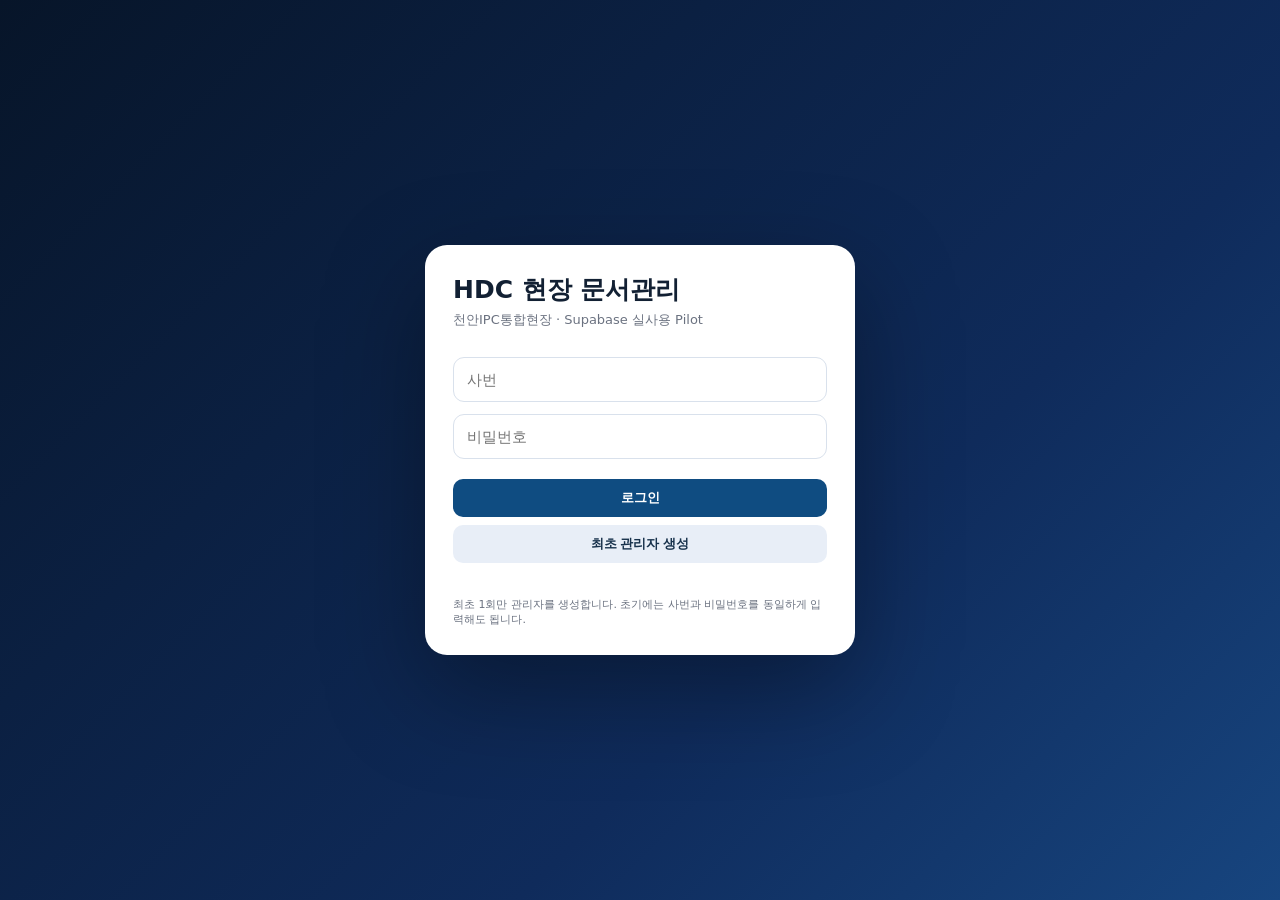
==== document-management-system-v2/index.html @ 0c62708a "Add Supabase-backed document management v2" ====
<!doctype html>
<html lang="ko">
<head>
<meta charset="utf-8" />
<meta name="viewport" content="width=device-width, initial-scale=1" />
<title>HDC 현장 문서관리 V2</title>
<style>
:root{--bg:#eef2f7;--card:#fff;--ink:#122033;--muted:#6b7280;--line:#d9e1ec;--blue:#0f4c81;--blue2:#2563eb;--red:#dc2626;--green:#16a34a;--amber:#d97706;--soft:#f8fafc;--shadow:0 10px 30px rgba(15,43,91,.08);--radius:18px}
*{box-sizing:border-box}body{margin:0;font-family:system-ui,-apple-system,BlinkMacSystemFont,"Segoe UI",sans-serif;background:var(--bg);color:var(--ink)}
header{position:sticky;top:0;z-index:20;background:linear-gradient(135deg,#071529,#0f2b5b 70%,#17457f);color:#fff;box-shadow:0 4px 20px rgba(0,0,0,.16)}
.top{max-width:1280px;margin:0 auto;padding:18px 22px;display:flex;align-items:center;justify-content:space-between;gap:16px}.brand h1{font-size:24px;margin:0;font-weight:850}.brand p{margin:5px 0 0;color:#bdd4f1;font-size:13px}.righttop{display:flex;align-items:center;gap:10px;flex-wrap:wrap}.userchip{font-size:12px;color:#dcecff;background:rgba(255,255,255,.1);border:1px solid rgba(255,255,255,.18);border-radius:999px;padding:7px 11px}.mode{display:flex;gap:8px;flex-wrap:wrap}.mode button{border:1px solid rgba(255,255,255,.25);background:rgba(255,255,255,.1);color:#fff;border-radius:999px;padding:7px 12px;font-size:12px;cursor:pointer}.mode button.active{background:#fff;color:#0f2b5b;font-weight:800}
main{max-width:1280px;margin:22px auto 70px;padding:0 20px}.view{display:none}.view.active{display:block}.grid4{display:grid;grid-template-columns:repeat(4,1fr);gap:14px}.stat{background:var(--card);border:1px solid var(--line);border-radius:var(--radius);padding:18px;box-shadow:var(--shadow)}.stat .label{font-size:13px;color:var(--muted);font-weight:700}.stat .num{font-size:32px;font-weight:900;margin-top:8px}.stat .sub{font-size:12px;color:var(--muted);margin-top:6px}.layout{display:grid;grid-template-columns:1.15fr .85fr;gap:18px;margin-top:18px}.card{background:var(--card);border:1px solid var(--line);border-radius:var(--radius);box-shadow:var(--shadow);overflow:hidden}.card-h{padding:16px 18px;border-bottom:1px solid var(--line);display:flex;align-items:center;justify-content:space-between;gap:12px}.card-h h2{font-size:18px;margin:0}.card-b{padding:18px}.muted{color:var(--muted)}.doc-panels{display:grid;grid-template-columns:1fr 1fr;gap:16px}.panel{border:1px solid var(--line);border-radius:14px;overflow:hidden;background:#fff}.panel h3{margin:0;padding:13px 14px;background:#f6f8fb;font-size:15px}.scroll{max-height:330px;overflow:auto}.doc{padding:12px 14px;border-top:1px solid #edf1f6;display:flex;gap:10px;align-items:flex-start}.doc:hover{background:#f8fbff}.badge{display:inline-block;border-radius:999px;padding:4px 8px;font-size:11px;font-weight:800}.b-in{background:#e8f2ff;color:#1d4ed8}.b-out{background:#ecfdf5;color:#15803d}.b-risk{background:#fef2f2;color:#b91c1c}.b-warn{background:#fff7ed;color:#c2410c}.b-done{background:#ecfdf5;color:#166534}.doc-main{min-width:0;flex:1}.doc-title{font-weight:800;font-size:14px;white-space:nowrap;overflow:hidden;text-overflow:ellipsis}.doc-meta{font-size:12px;color:var(--muted);margin-top:4px;line-height:1.45}.doc-actions{display:flex;gap:6px;flex-wrap:wrap;margin-top:8px}button,.btn{border:0;border-radius:10px;background:var(--blue);color:#fff;padding:10px 13px;font-weight:800;cursor:pointer;text-decoration:none;font-size:13px}button.secondary{background:#e8eef7;color:#18324c}button.gray{background:#f1f5f9;color:#334155}button.green{background:var(--green)}button.red{background:var(--red)}button.small{padding:6px 9px;font-size:12px;border-radius:8px}button:disabled{opacity:.5;cursor:not-allowed}.form-grid{display:grid;grid-template-columns:repeat(2,1fr);gap:12px}.field{display:flex;flex-direction:column;gap:6px}.field label{font-size:12px;color:#475569;font-weight:800}.field input,.field select,.field textarea{border:1px solid var(--line);border-radius:10px;padding:11px 12px;font:inherit;background:#fff}.field textarea{min-height:90px;resize:vertical}.span2{grid-column:span 2}.drop{border:2px dashed #9eb5d4;border-radius:16px;background:#f8fbff;padding:26px;text-align:center;transition:.15s;cursor:pointer}.drop.drag{background:#eaf3ff;border-color:var(--blue2)}.drop strong{display:block;font-size:16px}.drop p{margin:7px 0 0;color:var(--muted);font-size:13px}.file-name{margin-top:10px;font-size:13px;font-weight:800;color:var(--blue)}.toolbar{display:flex;gap:8px;flex-wrap:wrap;align-items:center}.toolbar input,.toolbar select{border:1px solid var(--line);border-radius:10px;padding:10px 12px;font:inherit;background:#fff}.table{width:100%;border-collapse:collapse;font-size:13px}.table th,.table td{border-bottom:1px solid #edf1f6;padding:10px;text-align:left;vertical-align:top}.table th{background:#f8fafc;font-size:12px;color:#475569}.hidden{display:none!important}.notice{border:1px solid #c7d7ef;background:#f5f9ff;border-radius:14px;padding:14px;color:#214160;font-size:13px;line-height:1.55}.danger{border-color:#fecaca;background:#fff7f7;color:#7f1d1d}.ok{border-color:#bbf7d0;background:#f0fdf4;color:#14532d}.login-wrap{position:fixed;inset:0;z-index:100;background:linear-gradient(135deg,#071529,#0f2b5b 65%,#17457f);display:flex;align-items:center;justify-content:center;padding:20px}.login-card{width:min(430px,100%);background:#fff;border-radius:22px;padding:28px;box-shadow:0 35px 100px rgba(0,0,0,.35)}.login-card h1{margin:0 0 5px;font-size:25px}.login-card p{margin:0 0 22px;color:var(--muted);font-size:13px}.login-card input{width:100%;border:1px solid var(--line);border-radius:11px;padding:13px;margin:6px 0;font-size:15px}.login-actions{display:grid;grid-template-columns:1fr;gap:8px;margin-top:14px}.login-msg{font-size:12px;min-height:18px;color:var(--red);margin-top:8px}.admin-grid{display:grid;grid-template-columns:.8fr 1.2fr;gap:18px}dialog{border:0;border-radius:18px;box-shadow:0 30px 80px rgba(0,0,0,.25);max-width:880px;width:calc(100% - 40px);padding:0}dialog::backdrop{background:rgba(8,15,31,.55)}.modal-h{padding:18px;border-bottom:1px solid var(--line);display:flex;justify-content:space-between;align-items:center}.modal-b{padding:18px;max-height:75vh;overflow:auto}.kv{display:grid;grid-template-columns:150px 1fr;gap:8px;border-bottom:1px solid #edf1f6;padding:9px 0;font-size:14px}@media(max-width:900px){.grid4,.layout,.doc-panels,.form-grid,.admin-grid{grid-template-columns:1fr}.span2{grid-column:auto}.top{align-items:flex-start;flex-direction:column}.stat .num{font-size:26px}}
</style>
</head>
<body>
<div id="loginWrap" class="login-wrap">
  <div class="login-card">
    <h1>HDC 현장 문서관리</h1><p>천안IPC통합현장 · Supabase 실사용 Pilot</p>
    <input id="loginId" placeholder="사번" autocomplete="username"><input id="loginPw" type="password" placeholder="비밀번호" autocomplete="current-password">
    <div class="login-actions"><button onclick="login()">로그인</button><button class="secondary" onclick="bootstrap()">최초 관리자 생성</button></div>
    <div class="login-msg" id="loginMsg"></div><div class="muted" style="font-size:11px;margin-top:8px">최초 1회만 관리자를 생성합니다. 초기에는 사번과 비밀번호를 동일하게 입력해도 됩니다.</div>
  </div>
</div>
<header><div class="top"><div class="brand"><h1>HDC 현장 문서관리</h1><p>Supabase 저장형 APP · 실제 문서 업로드/조회/회신관리</p></div><div class="righttop"><div id="userChip" class="userchip"></div><nav class="mode" id="nav"></nav><button class="small gray" onclick="logout()">로그아웃</button></div></div></header>
<main>
<section id="dashboard" class="view active">
<div class="grid4"><div class="stat"><div class="label">전체 문서</div><div class="num" id="statAll">0</div><div class="sub">수신 + 발신 전체</div></div><div class="stat"><div class="label">회신 필요</div><div class="num" id="statNeed">0</div><div class="sub">아직 처리 전 수신문서</div></div><div class="stat"><div class="label">지연 문서</div><div class="num" id="statDelay">0</div><div class="sub">회신기한 초과</div></div><div class="stat"><div class="label">오늘 등록</div><div class="num" id="statToday">0</div><div class="sub">오늘 저장된 문서</div></div></div>
<div class="layout"><div class="card"><div class="card-h"><h2>수발신 문서 현황</h2><div class="toolbar"><button class="small secondary" onclick="refreshAll()">새로고침</button><button class="small gray" onclick="showView('search')">전체 조회</button></div></div><div class="card-b doc-panels"><div class="panel"><h3>발송한 문서</h3><div class="scroll" id="outList"></div></div><div class="panel"><h3>수신한 문서</h3><div class="scroll" id="inList"></div></div></div></div><div class="card"><div class="card-h"><h2>회신 관리</h2><button class="small gray" onclick="showView('reply')">자세히</button></div><div class="card-b"><div class="notice">회신 필요한 수신문서와 발신문서를 연결하면 자동으로 회신 완료 처리됩니다.</div><div id="replyQuick" style="margin-top:12px"></div></div></div></div>
<div class="layout"><div class="card"><div class="card-h"><h2>현장 수신문서 등록</h2><button onclick="showView('incoming')">등록하기</button></div><div class="card-b"><p class="muted">받은 PDF, Word, Excel, 이미지 등을 등록합니다.</p></div></div><div class="card"><div class="card-h"><h2>공문 작성·발신문서 등록</h2><button onclick="showView('outgoing')">등록하기</button></div><div class="card-b"><p class="muted">최종 공문을 등록하고 관련 수신문서와 연결합니다.</p></div></div></div>
</section>
<section id="incoming" class="view"><div class="card"><div class="card-h"><h2>수신문서 등록</h2><span class="muted">받은 공문 저장</span></div><div class="card-b"><div id="inDrop" class="drop"><strong>받은 공문 파일을 여기에 끌어다 놓으세요</strong><p>PDF, Word, Excel, 이미지 · Pilot 권장 20MB 이하</p><input type="file" id="inFile" class="hidden"><div class="file-name" id="inFileName"></div></div><br><div class="form-grid"><div class="field"><label>문서번호</label><input value="저장 시 자동 발급" readonly></div><div class="field"><label>접수일</label><input id="inDate" type="date"></div><div class="field span2"><label>문서 제목</label><input id="inTitle"></div><div class="field"><label>발신처</label><input id="inSender"></div><div class="field"><label>문서 구분</label><select id="inSenderType"><option>감리</option><option>감리 외</option></select></div><div class="field"><label>회신 필요</label><select id="inReply"><option value="true">필요</option><option value="false">불필요</option></select></div><div class="field"><label>회신기한</label><input id="inDue" type="date"></div><div class="field"><label>담당자</label><input id="inManager"></div><div class="field"><label>중요도</label><select id="inImportance"><option>보통</option><option>높음</option><option>낮음</option></select></div><div class="field span2"><label>메모 / AI 요약 자리</label><textarea id="inMemo"></textarea></div></div><br><button id="saveInBtn" onclick="saveIncoming()">수신문서 저장</button></div></div></section>
<section id="outgoing" class="view"><div class="card"><div class="card-h"><h2>발신문서 등록</h2><span class="muted">보낸 공문 저장 및 회신 연결</span></div><div class="card-b"><div id="outDrop" class="drop"><strong>최종 발신문서를 여기에 끌어다 놓으세요</strong><p>PDF, Word, Excel, 이미지 · Pilot 권장 20MB 이하</p><input type="file" id="outFile" class="hidden"><div class="file-name" id="outFileName"></div></div><br><div class="form-grid"><div class="field"><label>문서번호</label><input value="저장 시 자동 발급" readonly></div><div class="field"><label>발송일</label><input id="outDate" type="date"></div><div class="field span2"><label>문서 제목</label><input id="outTitle"></div><div class="field"><label>수신처</label><input id="outReceiver"></div><div class="field"><label>작성자/담당자</label><input id="outManager"></div><div class="field span2"><label>관련 수신문서</label><select id="outRelated"><option value="">관련 없음</option></select></div><div class="field span2"><label>발송 메모</label><textarea id="outMemo"></textarea></div></div><br><button id="saveOutBtn" onclick="saveOutgoing()">발신문서 저장</button></div></div></section>
<section id="search" class="view"><div class="card"><div class="card-h"><h2>전체 문서 조회</h2><button class="small secondary" onclick="refreshAll()">새로고침</button></div><div class="card-b"><div class="toolbar"><input id="q" placeholder="제목, 번호, 업체, 담당자 검색" oninput="renderSearch()"><select id="fDir" onchange="renderSearch()"><option value="전체">전체</option><option value="IN">수신</option><option value="OUT">발신</option></select><select id="fStatus" onchange="renderSearch()"><option value="전체">상태 전체</option><option>회신 필요</option><option>회신 완료</option><option>회신 불필요</option><option>지연</option></select></div><br><div style="overflow:auto"><table class="table"><thead><tr><th>구분</th><th>문서번호</th><th>제목</th><th>상대방</th><th>날짜</th><th>상태</th><th>담당</th><th>파일</th></tr></thead><tbody id="searchRows"></tbody></table></div></div></div></section>
<section id="reply" class="view"><div class="card"><div class="card-h"><h2>회신 관리</h2></div><div class="card-b"><div class="notice">회신 필요한 수신문서를 발신문서 등록 시 연결하면 회신 완료로 전환됩니다.</div><br><div id="replyList"></div></div></div></section>
<section id="admin" class="view"><div class="admin-grid"><div class="card"><div class="card-h"><h2>직원 등록</h2></div><div class="card-b"><div class="form-grid"><div class="field"><label>사번</label><input id="newEmp"></div><div class="field"><label>성명</label><input id="newName"></div><div class="field"><label>부서</label><input id="newDept"></div><div class="field"><label>권한</label><select id="newRole"><option value="user">일반사용자</option><option value="doc_admin">문서관리자</option><option value="system_admin">시스템관리자</option></select></div></div><br><button onclick="createUser()">직원 생성</button><div class="notice" style="margin-top:12px">초기 비밀번호는 사번과 동일하게 생성됩니다. 최초 로그인 후 비밀번호 변경을 권장합니다.</div><hr style="border:0;border-top:1px solid var(--line);margin:20px 0"><h3>내 비밀번호 변경</h3><div class="toolbar"><input id="newPw" type="password" placeholder="새 비밀번호 4자리 이상"><button class="secondary" onclick="changePassword()">변경</button></div></div></div><div class="card"><div class="card-h"><h2>사용자 목록</h2><button class="small secondary" onclick="loadUsers()">새로고침</button></div><div class="card-b"><div style="overflow:auto"><table class="table"><thead><tr><th>사번</th><th>성명</th><th>부서</th><th>권한</th><th>상태</th></tr></thead><tbody id="userRows"></tbody></table></div></div></div></div></section>
</main>
<dialog id="modal"><div class="modal-h"><b id="modalTitle">문서 상세</b><button class="small gray" onclick="modal.close()">닫기</button></div><div class="modal-b" id="modalBody"></div></dialog>
<script>
const API='https://mzwuwltiyzvxalqhcrzb.supabase.co/functions/v1/doc-api';
const VIEWS=[['dashboard','홈'],['incoming','수신 등록'],['outgoing','발신 등록'],['search','문서 조회'],['reply','회신 관리'],['admin','관리자']];
let sessionToken=localStorage.getItem('hdcDocSession')||'', user=null, docs=[], inFile=null, outFile=null;
const $=id=>document.getElementById(id); const today=()=>new Date().toISOString().slice(0,10); const esc=s=>String(s??'').replace(/[&<>"']/g,m=>({'&':'&amp;','<':'&lt;','>':'&gt;','"':'&quot;',"'":'&#039;'}[m]));
async function api(body,form=false){let res;if(form){res=await fetch(API,{method:'POST',body});}else{res=await fetch(API,{method:'POST',headers:{'Content-Type':'application/json'},body:JSON.stringify(body)});}const j=await res.json().catch(()=>({error:'서버 응답 오류'}));if(!res.ok)throw new Error(j.error||'요청 실패');return j;}
function setupNav(){const n=$('nav');n.innerHTML='';VIEWS.forEach(([id,label])=>{const b=document.createElement('button');b.textContent=label;b.id='nav_'+id;b.onclick=()=>showView(id);n.appendChild(b)})}
function showView(id){document.querySelectorAll('.view').forEach(v=>v.classList.remove('active'));$(id).classList.add('active');document.querySelectorAll('#nav button').forEach(b=>b.classList.remove('active'));$('nav_'+id)?.classList.add('active');if(id==='outgoing')fillRelated();if(id==='search')renderSearch();if(id==='reply')renderReply();if(id==='admin')loadUsers();window.scrollTo(0,0)}
async function bootstrap(){const employee_no=$('loginId').value.trim(),password=$('loginPw').value;if(!employee_no||!password)return $('loginMsg').textContent='사번과 비밀번호를 입력하세요.';try{await api({action:'bootstrap',employee_no,password,name:'시스템관리자'});$('loginMsg').style.color='#15803d';$('loginMsg').textContent='관리자 생성 완료. 이제 로그인하세요.';}catch(e){$('loginMsg').textContent=e.message==='already initialized'?'이미 최초 관리자가 생성되어 있습니다. 로그인하세요.':e.message}}
async function login(){try{const j=await api({action:'login',employee_no:$('loginId').value.trim(),password:$('loginPw').value});sessionToken=j.token;user=j.user;localStorage.setItem('hdcDocSession',sessionToken);enterApp();await refreshAll();}catch(e){$('loginMsg').textContent=e.message}}
async function restore(){if(!sessionToken)return;try{const j=await api({action:'me',token:sessionToken});user=j.user;enterApp();await refreshAll();}catch(e){localStorage.removeItem('hdcDocSession');sessionToken='';}}
function enterApp(){$('loginWrap').classList.add('hidden');$('userChip').textContent=`${user.name} · ${user.employee_no} · ${user.role}`;const adminBtn=$('nav_admin');if(adminBtn)adminBtn.style.display=['doc_admin','system_admin'].includes(user.role)?'':'none';showView('dashboard')}
async function logout(){try{await api({action:'logout',token:sessionToken})}catch(e){}localStorage.removeItem('hdcDocSession');location.reload()}
async function refreshAll(){const j=await api({action:'listDocuments',token:sessionToken});docs=j.documents||[];renderAll()}
function isDelayed(d){return d.direction==='IN'&&d.reply_required&&d.status!=='회신 완료'&&d.due_date&&d.due_date<today()}
function statusBadge(d){if(isDelayed(d))return '<span class="badge b-risk">지연</span>';if(d.status==='회신 완료')return '<span class="badge b-done">회신 완료</span>';if(d.status==='회신 필요')return '<span class="badge b-warn">회신 필요</span>';return `<span class="badge">${esc(d.status||'등록')}</span>`}
function fileOf(d){return Array.isArray(d.document_files)&&d.document_files.length?d.document_files[0]:null}
function docCard(d){const peer=d.direction==='IN'?d.sender:d.receiver;const f=fileOf(d);return `<div class="doc"><span class="badge ${d.direction==='IN'?'b-in':'b-out'}">${d.direction==='IN'?'수신':'발신'}</span><div class="doc-main"><div class="doc-title">${esc(d.title)}</div><div class="doc-meta">${esc(d.document_no)}<br>${esc(peer||'-')} · ${esc(d.document_date||'-')} · ${statusBadge(d)}</div><div class="doc-actions"><button class="small gray" onclick="openDoc('${d.id}')">상세</button>${f?`<button class="small secondary" onclick="downloadFile('${f.id}')">파일</button>`:''}</div></div></div>`}
function renderAll(){const incoming=docs.filter(d=>d.direction==='IN'),outgoing=docs.filter(d=>d.direction==='OUT');$('statAll').textContent=docs.length;$('statNeed').textContent=incoming.filter(d=>d.status==='회신 필요').length;$('statDelay').textContent=incoming.filter(isDelayed).length;$('statToday').textContent=docs.filter(d=>(d.created_at||'').slice(0,10)===today()).length;$('outList').innerHTML=outgoing.slice(0,20).map(docCard).join('')||'<div class="doc muted">발신문서가 없습니다.</div>';$('inList').innerHTML=incoming.slice(0,20).map(docCard).join('')||'<div class="doc muted">수신문서가 없습니다.</div>';const need=incoming.filter(d=>d.status==='회신 필요'||isDelayed(d)).slice(0,5);$('replyQuick').innerHTML=need.map(docCard).join('')||'<div class="muted">회신 필요한 문서가 없습니다.</div>';fillRelated();renderSearch();renderReply()}
function fillRelated(){const s=$('outRelated');if(!s)return;s.innerHTML='<option value="">관련 없음</option>'+docs.filter(d=>d.direction==='IN').map(d=>`<option value="${d.id}">${esc(d.document_no)} / ${esc(d.title)}</option>`).join('')}
function renderSearch(){const q=($('q')?.value||'').toLowerCase(),dir=$('fDir')?.value||'전체',st=$('fStatus')?.value||'전체';const arr=docs.filter(d=>{const hay=[d.document_no,d.title,d.sender,d.receiver,d.manager,d.memo].join(' ').toLowerCase();return(!q||hay.includes(q))&&(dir==='전체'||d.direction===dir)&&(st==='전체'||(st==='지연'?isDelayed(d):d.status===st))});$('searchRows').innerHTML=arr.map(d=>{const f=fileOf(d);return `<tr><td>${d.direction==='IN'?'수신':'발신'}</td><td>${esc(d.document_no)}</td><td>${esc(d.title)}</td><td>${esc(d.direction==='IN'?d.sender:d.receiver)}</td><td>${esc(d.document_date||'')}</td><td>${statusBadge(d)}</td><td>${esc(d.manager||'')}</td><td>${f?`<button class="small secondary" onclick="downloadFile('${f.id}')">열기</button>`:'-'}</td></tr>`}).join('')||'<tr><td colspan="8" class="muted">검색 결과가 없습니다.</td></tr>'}
function renderReply(){$('replyList').innerHTML=docs.filter(d=>d.direction==='IN'&&d.reply_required).map(docCard).join('')||'<div class="muted">회신 대상 문서가 없습니다.</div>'}
function setupDrop(dropId,inputId,cb){const drop=$(dropId),input=$(inputId);drop.onclick=()=>input.click();input.onchange=e=>cb(e.target.files[0]);['dragenter','dragover'].forEach(ev=>drop.addEventListener(ev,e=>{e.preventDefault();drop.classList.add('drag')}));['dragleave','drop'].forEach(ev=>drop.addEventListener(ev,e=>{e.preventDefault();drop.classList.remove('drag')}));drop.addEventListener('drop',e=>cb(e.dataTransfer.files[0]))}
async function saveIncoming(){if(!inFile)return alert('파일을 먼저 선택하세요.');const b=$('saveInBtn');b.disabled=true;b.textContent='저장 중...';try{const f=new FormData();[['action','createDocument'],['token',sessionToken],['direction','IN'],['site_code','CHIPC'],['title',$('inTitle').value||inFile.name],['sender',$('inSender').value],['receiver','천안IPC통합현장'],['sender_type',$('inSenderType').value],['document_date',$('inDate').value],['reply_required',$('inReply').value],['due_date',$('inDue').value],['manager',$('inManager').value],['importance',$('inImportance').value],['memo',$('inMemo').value]].forEach(([k,v])=>f.append(k,v));f.append('file',inFile);const j=await api(f,true);alert('저장 완료\n문서번호: '+j.document.document_no);resetIncoming();await refreshAll();showView('dashboard')}catch(e){alert('저장 실패: '+e.message)}finally{b.disabled=false;b.textContent='수신문서 저장'}}
async function saveOutgoing(){if(!outFile)return alert('파일을 먼저 선택하세요.');const b=$('saveOutBtn');b.disabled=true;b.textContent='저장 중...';try{const f=new FormData();[['action','createDocument'],['token',sessionToken],['direction','OUT'],['site_code','CHIPC'],['title',$('outTitle').value||outFile.name],['sender','천안IPC통합현장'],['receiver',$('outReceiver').value],['document_date',$('outDate').value],['reply_required','false'],['manager',$('outManager').value],['importance','보통'],['memo',$('outMemo').value],['related_document_id',$('outRelated').value]].forEach(([k,v])=>f.append(k,v));f.append('file',outFile);const j=await api(f,true);alert('저장 완료\n문서번호: '+j.document.document_no);resetOutgoing();await refreshAll();showView('dashboard')}catch(e){alert('저장 실패: '+e.message)}finally{b.disabled=false;b.textContent='발신문서 저장'}}
function resetIncoming(){inFile=null;$('inFileName').textContent='';$('inDate').value=today();['inTitle','inSender','inDue','inManager','inMemo'].forEach(id=>$(id).value='');$('inSenderType').value='감리';$('inReply').value='true';$('inImportance').value='보통'}
function resetOutgoing(){outFile=null;$('outFileName').textContent='';$('outDate').value=today();['outTitle','outReceiver','outManager','outMemo'].forEach(id=>$(id).value='');$('outRelated').value=''}
async function downloadFile(fileId){try{const j=await api({action:'downloadUrl',token:sessionToken,file_id:fileId});window.open(j.url,'_blank')}catch(e){alert('파일 열기 실패: '+e.message)}}
function kv(k,v){return `<div class="kv"><b>${esc(k)}</b><div>${v??'-'}</div></div>`}function openDoc(id){const d=docs.find(x=>x.id===id);if(!d)return;const f=fileOf(d);$('modalTitle').textContent=d.document_no;$('modalBody').innerHTML=kv('구분',d.direction==='IN'?'수신문서':'발신문서')+kv('제목',esc(d.title))+kv(d.direction==='IN'?'발신처':'수신처',esc(d.direction==='IN'?d.sender:d.receiver))+kv('날짜',esc(d.document_date))+kv('상태',statusBadge(d))+kv('회신기한',esc(d.due_date||'-'))+kv('담당자',esc(d.manager||'-'))+kv('등록 사번',esc(d.created_by_employee_no||'-'))+kv('메모',esc(d.memo||'-'))+(f?`<br><button onclick="downloadFile('${f.id}')">첨부파일 열기</button>`:'');modal.showModal()}
async function createUser(){try{const emp=$('newEmp').value.trim();await api({action:'createUser',token:sessionToken,employee_no:emp,password:emp,name:$('newName').value.trim(),department:$('newDept').value.trim(),role:$('newRole').value});alert('직원을 생성했습니다. 초기 비밀번호는 사번과 같습니다.');$('newEmp').value=$('newName').value=$('newDept').value='';await loadUsers()}catch(e){alert(e.message)}}
async function loadUsers(){if(!user||!['doc_admin','system_admin'].includes(user.role))return;try{const j=await api({action:'listUsers',token:sessionToken});$('userRows').innerHTML=j.users.map(u=>`<tr><td>${esc(u.employee_no)}</td><td>${esc(u.name)}</td><td>${esc(u.department||'')}</td><td>${esc(u.role)}</td><td>${u.active?'사용':'중지'}</td></tr>`).join('')}catch(e){$('userRows').innerHTML=`<tr><td colspan="5">${esc(e.message)}</td></tr>`}}
async function changePassword(){try{await api({action:'changePassword',token:sessionToken,password:$('newPw').value});$('newPw').value='';alert('비밀번호를 변경했습니다.')}catch(e){alert(e.message)}}
setupNav();resetIncoming();resetOutgoing();setupDrop('inDrop','inFile',f=>{inFile=f;$('inFileName').textContent=f?.name||'';if(f&&!$('inTitle').value)$('inTitle').value=f.name.replace(/\.[^.]+$/,'')});setupDrop('outDrop','outFile',f=>{outFile=f;$('outFileName').textContent=f?.name||'';if(f&&!$('outTitle').value)$('outTitle').value=f.name.replace(/\.[^.]+$/,'')});restore();
</script>
</body>
</html>
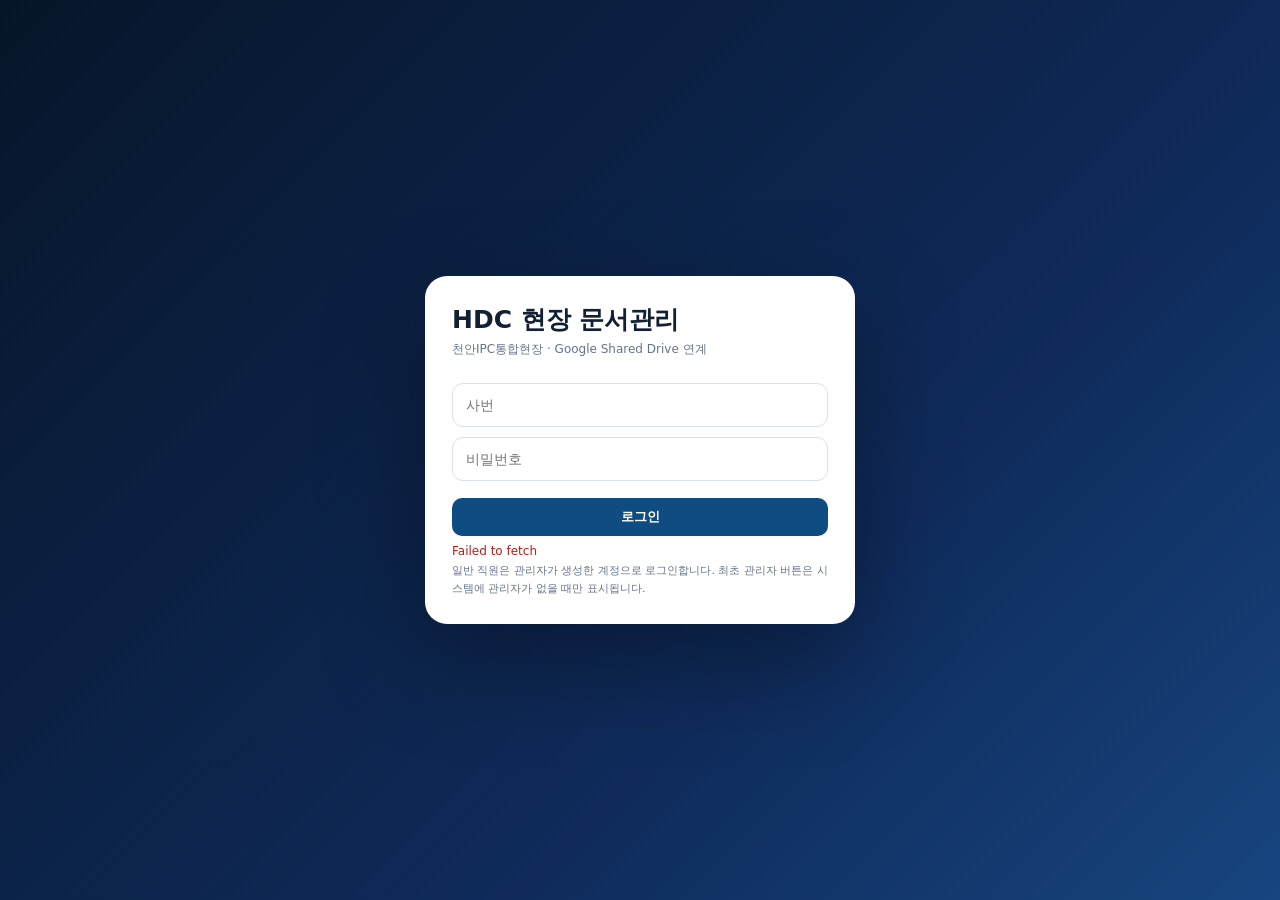
==== commit b63972b3: "Add streamlined approval, creator deletion, filters, and title downloads" ====
--- a/document-management-system-v2/index.html
+++ b/document-management-system-v2/index.html
@@ -1,73 +1,229 @@
 <!doctype html>
 <html lang="ko">
 <head>
-<meta charset="utf-8" />
-<meta name="viewport" content="width=device-width, initial-scale=1" />
-<title>HDC 현장 문서관리 V2</title>
+<meta charset="utf-8">
+<meta name="viewport" content="width=device-width,initial-scale=1">
+<title>HDC 현장 문서관리</title>
 <style>
-:root{--bg:#eef2f7;--card:#fff;--ink:#122033;--muted:#6b7280;--line:#d9e1ec;--blue:#0f4c81;--blue2:#2563eb;--red:#dc2626;--green:#16a34a;--amber:#d97706;--soft:#f8fafc;--shadow:0 10px 30px rgba(15,43,91,.08);--radius:18px}
-*{box-sizing:border-box}body{margin:0;font-family:system-ui,-apple-system,BlinkMacSystemFont,"Segoe UI",sans-serif;background:var(--bg);color:var(--ink)}
-header{position:sticky;top:0;z-index:20;background:linear-gradient(135deg,#071529,#0f2b5b 70%,#17457f);color:#fff;box-shadow:0 4px 20px rgba(0,0,0,.16)}
-.top{max-width:1280px;margin:0 auto;padding:18px 22px;display:flex;align-items:center;justify-content:space-between;gap:16px}.brand h1{font-size:24px;margin:0;font-weight:850}.brand p{margin:5px 0 0;color:#bdd4f1;font-size:13px}.righttop{display:flex;align-items:center;gap:10px;flex-wrap:wrap}.userchip{font-size:12px;color:#dcecff;background:rgba(255,255,255,.1);border:1px solid rgba(255,255,255,.18);border-radius:999px;padding:7px 11px}.mode{display:flex;gap:8px;flex-wrap:wrap}.mode button{border:1px solid rgba(255,255,255,.25);background:rgba(255,255,255,.1);color:#fff;border-radius:999px;padding:7px 12px;font-size:12px;cursor:pointer}.mode button.active{background:#fff;color:#0f2b5b;font-weight:800}
-main{max-width:1280px;margin:22px auto 70px;padding:0 20px}.view{display:none}.view.active{display:block}.grid4{display:grid;grid-template-columns:repeat(4,1fr);gap:14px}.stat{background:var(--card);border:1px solid var(--line);border-radius:var(--radius);padding:18px;box-shadow:var(--shadow)}.stat .label{font-size:13px;color:var(--muted);font-weight:700}.stat .num{font-size:32px;font-weight:900;margin-top:8px}.stat .sub{font-size:12px;color:var(--muted);margin-top:6px}.layout{display:grid;grid-template-columns:1.15fr .85fr;gap:18px;margin-top:18px}.card{background:var(--card);border:1px solid var(--line);border-radius:var(--radius);box-shadow:var(--shadow);overflow:hidden}.card-h{padding:16px 18px;border-bottom:1px solid var(--line);display:flex;align-items:center;justify-content:space-between;gap:12px}.card-h h2{font-size:18px;margin:0}.card-b{padding:18px}.muted{color:var(--muted)}.doc-panels{display:grid;grid-template-columns:1fr 1fr;gap:16px}.panel{border:1px solid var(--line);border-radius:14px;overflow:hidden;background:#fff}.panel h3{margin:0;padding:13px 14px;background:#f6f8fb;font-size:15px}.scroll{max-height:330px;overflow:auto}.doc{padding:12px 14px;border-top:1px solid #edf1f6;display:flex;gap:10px;align-items:flex-start}.doc:hover{background:#f8fbff}.badge{display:inline-block;border-radius:999px;padding:4px 8px;font-size:11px;font-weight:800}.b-in{background:#e8f2ff;color:#1d4ed8}.b-out{background:#ecfdf5;color:#15803d}.b-risk{background:#fef2f2;color:#b91c1c}.b-warn{background:#fff7ed;color:#c2410c}.b-done{background:#ecfdf5;color:#166534}.doc-main{min-width:0;flex:1}.doc-title{font-weight:800;font-size:14px;white-space:nowrap;overflow:hidden;text-overflow:ellipsis}.doc-meta{font-size:12px;color:var(--muted);margin-top:4px;line-height:1.45}.doc-actions{display:flex;gap:6px;flex-wrap:wrap;margin-top:8px}button,.btn{border:0;border-radius:10px;background:var(--blue);color:#fff;padding:10px 13px;font-weight:800;cursor:pointer;text-decoration:none;font-size:13px}button.secondary{background:#e8eef7;color:#18324c}button.gray{background:#f1f5f9;color:#334155}button.green{background:var(--green)}button.red{background:var(--red)}button.small{padding:6px 9px;font-size:12px;border-radius:8px}button:disabled{opacity:.5;cursor:not-allowed}.form-grid{display:grid;grid-template-columns:repeat(2,1fr);gap:12px}.field{display:flex;flex-direction:column;gap:6px}.field label{font-size:12px;color:#475569;font-weight:800}.field input,.field select,.field textarea{border:1px solid var(--line);border-radius:10px;padding:11px 12px;font:inherit;background:#fff}.field textarea{min-height:90px;resize:vertical}.span2{grid-column:span 2}.drop{border:2px dashed #9eb5d4;border-radius:16px;background:#f8fbff;padding:26px;text-align:center;transition:.15s;cursor:pointer}.drop.drag{background:#eaf3ff;border-color:var(--blue2)}.drop strong{display:block;font-size:16px}.drop p{margin:7px 0 0;color:var(--muted);font-size:13px}.file-name{margin-top:10px;font-size:13px;font-weight:800;color:var(--blue)}.toolbar{display:flex;gap:8px;flex-wrap:wrap;align-items:center}.toolbar input,.toolbar select{border:1px solid var(--line);border-radius:10px;padding:10px 12px;font:inherit;background:#fff}.table{width:100%;border-collapse:collapse;font-size:13px}.table th,.table td{border-bottom:1px solid #edf1f6;padding:10px;text-align:left;vertical-align:top}.table th{background:#f8fafc;font-size:12px;color:#475569}.hidden{display:none!important}.notice{border:1px solid #c7d7ef;background:#f5f9ff;border-radius:14px;padding:14px;color:#214160;font-size:13px;line-height:1.55}.danger{border-color:#fecaca;background:#fff7f7;color:#7f1d1d}.ok{border-color:#bbf7d0;background:#f0fdf4;color:#14532d}.login-wrap{position:fixed;inset:0;z-index:100;background:linear-gradient(135deg,#071529,#0f2b5b 65%,#17457f);display:flex;align-items:center;justify-content:center;padding:20px}.login-card{width:min(430px,100%);background:#fff;border-radius:22px;padding:28px;box-shadow:0 35px 100px rgba(0,0,0,.35)}.login-card h1{margin:0 0 5px;font-size:25px}.login-card p{margin:0 0 22px;color:var(--muted);font-size:13px}.login-card input{width:100%;border:1px solid var(--line);border-radius:11px;padding:13px;margin:6px 0;font-size:15px}.login-actions{display:grid;grid-template-columns:1fr;gap:8px;margin-top:14px}.login-msg{font-size:12px;min-height:18px;color:var(--red);margin-top:8px}.admin-grid{display:grid;grid-template-columns:.8fr 1.2fr;gap:18px}dialog{border:0;border-radius:18px;box-shadow:0 30px 80px rgba(0,0,0,.25);max-width:880px;width:calc(100% - 40px);padding:0}dialog::backdrop{background:rgba(8,15,31,.55)}.modal-h{padding:18px;border-bottom:1px solid var(--line);display:flex;justify-content:space-between;align-items:center}.modal-b{padding:18px;max-height:75vh;overflow:auto}.kv{display:grid;grid-template-columns:150px 1fr;gap:8px;border-bottom:1px solid #edf1f6;padding:9px 0;font-size:14px}@media(max-width:900px){.grid4,.layout,.doc-panels,.form-grid,.admin-grid{grid-template-columns:1fr}.span2{grid-column:auto}.top{align-items:flex-start;flex-direction:column}.stat .num{font-size:26px}}
+:root{--bg:#edf2f7;--card:#fff;--ink:#122033;--muted:#64748b;--line:#d8e1ec;--navy:#0b2347;--blue:#0f4c81;--blue2:#2563eb;--green:#15803d;--red:#b91c1c;--amber:#b45309;--purple:#6d28d9;--soft:#f8fafc;--shadow:0 12px 34px rgba(15,43,91,.08);--radius:17px}
+*{box-sizing:border-box}html{scroll-behavior:smooth}body{margin:0;font-family:system-ui,-apple-system,BlinkMacSystemFont,"Segoe UI",sans-serif;background:var(--bg);color:var(--ink)}
+button,input,select,textarea{font:inherit}button,.btn{border:0;border-radius:10px;background:var(--blue);color:#fff;padding:10px 13px;font-size:13px;font-weight:850;cursor:pointer;text-decoration:none;display:inline-flex;align-items:center;justify-content:center;gap:6px}button.secondary,.btn.secondary{background:#e8eef7;color:#18324c}button.gray,.btn.gray{background:#f1f5f9;color:#334155}button.green{background:var(--green)}button.red{background:var(--red)}button.amber{background:var(--amber)}button.purple{background:var(--purple)}button.small,.btn.small{padding:6px 9px;font-size:11px;border-radius:8px}button:disabled{opacity:.5;cursor:not-allowed}.hidden{display:none!important}
+header{position:sticky;top:0;z-index:30;background:linear-gradient(135deg,#071529,#0f2b5b 72%,#17457f);color:#fff;box-shadow:0 4px 20px rgba(0,0,0,.16)}.top{max-width:1380px;margin:auto;padding:15px 20px;display:flex;align-items:center;justify-content:space-between;gap:14px}.brand h1{font-size:22px;margin:0;font-weight:900}.brand p{margin:4px 0 0;color:#bdd4f1;font-size:12px}.righttop{display:flex;align-items:center;justify-content:flex-end;gap:8px;flex-wrap:wrap}.chip{font-size:11px;color:#dcecff;background:rgba(255,255,255,.1);border:1px solid rgba(255,255,255,.18);border-radius:999px;padding:6px 10px}.nav{display:flex;gap:6px;flex-wrap:wrap}.nav button{border:1px solid rgba(255,255,255,.22);background:rgba(255,255,255,.08);padding:7px 10px;font-size:11px;border-radius:999px}.nav button.active{background:#fff;color:#0f2b5b}
+main{max-width:1380px;margin:20px auto 70px;padding:0 18px}.view{display:none}.view.active{display:block}.loadingbar{position:fixed;top:0;left:0;right:0;height:3px;background:linear-gradient(90deg,#60a5fa,#fff,#60a5fa);background-size:200% 100%;animation:load 1s linear infinite;z-index:200}@keyframes load{to{background-position:-200% 0}}
+.stats{display:grid;grid-template-columns:repeat(4,1fr);gap:13px}.stat{background:var(--card);border:1px solid var(--line);border-radius:var(--radius);padding:16px;box-shadow:var(--shadow);cursor:pointer}.stat:hover{border-color:#a8bdd9}.stat .label{font-size:12px;color:var(--muted);font-weight:800}.stat .num{font-size:30px;font-weight:950;margin-top:6px}.stat .sub{font-size:11px;color:var(--muted);margin-top:4px}.layout{display:grid;grid-template-columns:1.15fr .85fr;gap:16px;margin-top:16px}.card{background:var(--card);border:1px solid var(--line);border-radius:var(--radius);box-shadow:var(--shadow);overflow:hidden}.card-h{padding:14px 16px;border-bottom:1px solid var(--line);display:flex;align-items:center;justify-content:space-between;gap:12px}.card-h h2{font-size:17px;margin:0}.card-b{padding:16px}.toolbar{display:flex;gap:7px;align-items:center;flex-wrap:wrap}.muted{color:var(--muted)}.notice{border:1px solid #c7d7ef;background:#f5f9ff;border-radius:13px;padding:13px;color:#214160;font-size:12px;line-height:1.6}.notice.ok{border-color:#bbf7d0;background:#f0fdf4;color:#14532d}.notice.warn{border-color:#fed7aa;background:#fff7ed;color:#7c2d12}.notice.danger{border-color:#fecaca;background:#fff7f7;color:#7f1d1d}
+.doc-list{display:flex;flex-direction:column}.doc{padding:12px 13px;border-bottom:1px solid #edf1f6;display:flex;gap:10px;align-items:flex-start}.doc:last-child{border-bottom:0}.doc:hover{background:#f8fbff}.doc-main{min-width:0;flex:1}.doc-title{font-size:13px;font-weight:850;white-space:nowrap;overflow:hidden;text-overflow:ellipsis}.doc-meta{font-size:11px;color:var(--muted);margin-top:4px;line-height:1.55}.doc-actions{display:flex;gap:5px;flex-wrap:wrap;margin-top:8px}.badge{display:inline-block;border-radius:999px;padding:4px 8px;font-size:10px;font-weight:850}.b-in{background:#e8f2ff;color:#1d4ed8}.b-out{background:#ecfdf5;color:#15803d}.b-pending{background:#fff7ed;color:#c2410c}.b-approved{background:#dcfce7;color:#166534}.b-rejected{background:#fee2e2;color:#991b1b}.b-deleted{background:#e5e7eb;color:#374151}.b-cat{background:#f3e8ff;color:#6b21a8}.b-high{background:#fef2f2;color:#b91c1c}.empty{padding:24px;text-align:center;color:var(--muted);font-size:12px}
+.form-grid{display:grid;grid-template-columns:repeat(2,1fr);gap:11px}.field{display:flex;flex-direction:column;gap:5px}.field.full{grid-column:1/-1}.field label{font-size:11px;color:#475569;font-weight:850}.field input,.field select,.field textarea,.filters input,.filters select{border:1px solid var(--line);border-radius:10px;padding:10px 11px;background:#fff;color:var(--ink)}.field textarea{min-height:84px;resize:vertical}.drop{border:2px dashed #9eb5d4;border-radius:15px;background:#f8fbff;padding:23px;text-align:center;cursor:pointer;transition:.15s}.drop.drag{background:#eaf3ff;border-color:var(--blue2)}.drop strong{display:block;font-size:15px}.drop p{margin:6px 0 0;color:var(--muted);font-size:12px}.file-name{margin-top:8px;font-size:12px;font-weight:850;color:var(--blue)}
+.filters{display:grid;grid-template-columns:1.3fr repeat(4,minmax(115px,.7fr));gap:8px;align-items:end}.filters .wide{grid-column:span 2}.filter-actions{display:flex;gap:6px;flex-wrap:wrap}.result-count{font-size:12px;font-weight:800;color:#334155;margin:12px 0 8px}.table-wrap{overflow:auto;max-height:650px;border:1px solid var(--line);border-radius:12px}.table{width:100%;border-collapse:collapse;font-size:11px;min-width:1180px}.table th,.table td{padding:9px 10px;border-bottom:1px solid #edf1f6;text-align:left;vertical-align:middle}.table th{position:sticky;top:0;background:#f8fafc;color:#475569;font-size:10px;z-index:1;white-space:nowrap}.table tr:hover td{background:#f8fbff}.table .title-cell{max-width:300px;white-space:nowrap;overflow:hidden;text-overflow:ellipsis}.row-actions{display:flex;gap:4px;flex-wrap:nowrap}
+.approval-grid{display:grid;grid-template-columns:1fr 1fr;gap:16px}.approval-card{border:1px solid var(--line);border-radius:14px;overflow:hidden}.approval-card h3{margin:0;padding:12px 14px;background:#f8fafc;font-size:14px}.scroll{max-height:560px;overflow:auto}.admin-grid{display:grid;grid-template-columns:.8fr 1.2fr;gap:16px}.tool-grid{display:grid;grid-template-columns:1fr 1fr;gap:10px}.tool{border:1px solid var(--line);border-radius:13px;padding:15px;background:#fbfdff}.tool h3{margin:0 0 5px;font-size:14px}.tool p{font-size:11px;line-height:1.5;color:var(--muted);min-height:34px}
+.login-wrap{position:fixed;inset:0;z-index:100;background:linear-gradient(135deg,#071529,#0f2b5b 65%,#17457f);display:flex;align-items:center;justify-content:center;padding:20px}.login-card{width:min(430px,100%);background:#fff;border-radius:22px;padding:27px;box-shadow:0 35px 100px rgba(0,0,0,.35)}.login-card h1{margin:0 0 5px;font-size:25px}.login-card p{margin:0 0 20px;color:var(--muted);font-size:12px}.login-card input{width:100%;border:1px solid var(--line);border-radius:11px;padding:13px;margin:5px 0;font-size:14px}.login-actions{display:grid;gap:8px;margin-top:12px}.login-msg{font-size:12px;min-height:18px;color:var(--red);margin-top:8px}
+dialog{border:0;border-radius:18px;box-shadow:0 30px 90px rgba(0,0,0,.28);width:min(850px,calc(100% - 30px));padding:0}dialog::backdrop{background:rgba(8,15,31,.58)}.modal-h{padding:16px 18px;border-bottom:1px solid var(--line);display:flex;justify-content:space-between;align-items:center;gap:12px}.modal-h h3{margin:0;font-size:17px}.modal-b{padding:18px;max-height:78vh;overflow:auto}.kv{display:grid;grid-template-columns:150px 1fr;gap:8px;padding:8px 0;border-bottom:1px solid #edf1f6;font-size:12px}.history{margin-top:14px}.history-item{padding:9px 0;border-bottom:1px solid #edf1f6;font-size:11px}.history-item b{display:block;margin-bottom:3px}.history-meta{color:var(--muted)}.pw-dialog{width:min(430px,calc(100% - 30px))}.toast{position:fixed;right:20px;bottom:20px;z-index:300;background:#0f172a;color:#fff;padding:12px 15px;border-radius:11px;box-shadow:0 14px 35px rgba(0,0,0,.25);font-size:12px;max-width:360px}.toast.error{background:#7f1d1d}.toast.ok{background:#14532d}
+@media(max-width:1050px){.filters{grid-template-columns:repeat(3,1fr)}.filters .wide{grid-column:span 1}.stats{grid-template-columns:repeat(2,1fr)}}
+@media(max-width:760px){.top{align-items:flex-start;flex-direction:column}.righttop{justify-content:flex-start}.layout,.approval-grid,.admin-grid,.form-grid,.tool-grid{grid-template-columns:1fr}.field.full{grid-column:auto}.filters{grid-template-columns:1fr 1fr}.stats{grid-template-columns:1fr 1fr}.stat .num{font-size:25px}.brand h1{font-size:19px}.nav{max-width:100%;overflow:auto;flex-wrap:nowrap;padding-bottom:3px}.nav button{white-space:nowrap}.kv{grid-template-columns:1fr}.card-b{padding:13px}}
 </style>
 </head>
 <body>
+<div id="loadingBar" class="loadingbar hidden"></div>
 <div id="loginWrap" class="login-wrap">
   <div class="login-card">
-    <h1>HDC 현장 문서관리</h1><p>천안IPC통합현장 · Supabase 실사용 Pilot</p>
-    <input id="loginId" placeholder="사번" autocomplete="username"><input id="loginPw" type="password" placeholder="비밀번호" autocomplete="current-password">
-    <div class="login-actions"><button onclick="login()">로그인</button><button class="secondary" onclick="bootstrap()">최초 관리자 생성</button></div>
-    <div class="login-msg" id="loginMsg"></div><div class="muted" style="font-size:11px;margin-top:8px">최초 1회만 관리자를 생성합니다. 초기에는 사번과 비밀번호를 동일하게 입력해도 됩니다.</div>
+    <h1>HDC 현장 문서관리</h1>
+    <p>천안IPC통합현장 · Google Shared Drive 연계</p>
+    <input id="loginId" placeholder="사번" autocomplete="username">
+    <input id="loginPw" type="password" placeholder="비밀번호" autocomplete="current-password">
+    <div class="login-actions">
+      <button onclick="login()">로그인</button>
+      <button id="bootstrapBtn" class="secondary hidden" onclick="bootstrap()">최초 관리자 생성 · 초기 1회</button>
+    </div>
+    <div id="loginMsg" class="login-msg"></div>
+    <div class="muted" style="font-size:11px;line-height:1.55">일반 직원은 관리자가 생성한 계정으로 로그인합니다. 최초 관리자 버튼은 시스템에 관리자가 없을 때만 표시됩니다.</div>
   </div>
 </div>
-<header><div class="top"><div class="brand"><h1>HDC 현장 문서관리</h1><p>Supabase 저장형 APP · 실제 문서 업로드/조회/회신관리</p></div><div class="righttop"><div id="userChip" class="userchip"></div><nav class="mode" id="nav"></nav><button class="small gray" onclick="logout()">로그아웃</button></div></div></header>
+
+<header>
+  <div class="top">
+    <div class="brand"><h1>HDC 현장 문서관리</h1><p id="storageText">문서 등록 · 결재 · 조회 · 보관</p></div>
+    <div class="righttop">
+      <div id="storageChip" class="chip">저장소 확인 중</div>
+      <div id="userChip" class="chip"></div>
+      <nav id="nav" class="nav"></nav>
+      <button class="small gray" onclick="logout()">로그아웃</button>
+    </div>
+  </div>
+</header>
+
 <main>
 <section id="dashboard" class="view active">
-<div class="grid4"><div class="stat"><div class="label">전체 문서</div><div class="num" id="statAll">0</div><div class="sub">수신 + 발신 전체</div></div><div class="stat"><div class="label">회신 필요</div><div class="num" id="statNeed">0</div><div class="sub">아직 처리 전 수신문서</div></div><div class="stat"><div class="label">지연 문서</div><div class="num" id="statDelay">0</div><div class="sub">회신기한 초과</div></div><div class="stat"><div class="label">오늘 등록</div><div class="num" id="statToday">0</div><div class="sub">오늘 저장된 문서</div></div></div>
-<div class="layout"><div class="card"><div class="card-h"><h2>수발신 문서 현황</h2><div class="toolbar"><button class="small secondary" onclick="refreshAll()">새로고침</button><button class="small gray" onclick="showView('search')">전체 조회</button></div></div><div class="card-b doc-panels"><div class="panel"><h3>발송한 문서</h3><div class="scroll" id="outList"></div></div><div class="panel"><h3>수신한 문서</h3><div class="scroll" id="inList"></div></div></div></div><div class="card"><div class="card-h"><h2>회신 관리</h2><button class="small gray" onclick="showView('reply')">자세히</button></div><div class="card-b"><div class="notice">회신 필요한 수신문서와 발신문서를 연결하면 자동으로 회신 완료 처리됩니다.</div><div id="replyQuick" style="margin-top:12px"></div></div></div></div>
-<div class="layout"><div class="card"><div class="card-h"><h2>현장 수신문서 등록</h2><button onclick="showView('incoming')">등록하기</button></div><div class="card-b"><p class="muted">받은 PDF, Word, Excel, 이미지 등을 등록합니다.</p></div></div><div class="card"><div class="card-h"><h2>공문 작성·발신문서 등록</h2><button onclick="showView('outgoing')">등록하기</button></div><div class="card-b"><p class="muted">최종 공문을 등록하고 관련 수신문서와 연결합니다.</p></div></div></div>
-</section>
-<section id="incoming" class="view"><div class="card"><div class="card-h"><h2>수신문서 등록</h2><span class="muted">받은 공문 저장</span></div><div class="card-b"><div id="inDrop" class="drop"><strong>받은 공문 파일을 여기에 끌어다 놓으세요</strong><p>PDF, Word, Excel, 이미지 · Pilot 권장 20MB 이하</p><input type="file" id="inFile" class="hidden"><div class="file-name" id="inFileName"></div></div><br><div class="form-grid"><div class="field"><label>문서번호</label><input value="저장 시 자동 발급" readonly></div><div class="field"><label>접수일</label><input id="inDate" type="date"></div><div class="field span2"><label>문서 제목</label><input id="inTitle"></div><div class="field"><label>발신처</label><input id="inSender"></div><div class="field"><label>문서 구분</label><select id="inSenderType"><option>감리</option><option>감리 외</option></select></div><div class="field"><label>회신 필요</label><select id="inReply"><option value="true">필요</option><option value="false">불필요</option></select></div><div class="field"><label>회신기한</label><input id="inDue" type="date"></div><div class="field"><label>담당자</label><input id="inManager"></div><div class="field"><label>중요도</label><select id="inImportance"><option>보통</option><option>높음</option><option>낮음</option></select></div><div class="field span2"><label>메모 / AI 요약 자리</label><textarea id="inMemo"></textarea></div></div><br><button id="saveInBtn" onclick="saveIncoming()">수신문서 저장</button></div></div></section>
-<section id="outgoing" class="view"><div class="card"><div class="card-h"><h2>발신문서 등록</h2><span class="muted">보낸 공문 저장 및 회신 연결</span></div><div class="card-b"><div id="outDrop" class="drop"><strong>최종 발신문서를 여기에 끌어다 놓으세요</strong><p>PDF, Word, Excel, 이미지 · Pilot 권장 20MB 이하</p><input type="file" id="outFile" class="hidden"><div class="file-name" id="outFileName"></div></div><br><div class="form-grid"><div class="field"><label>문서번호</label><input value="저장 시 자동 발급" readonly></div><div class="field"><label>발송일</label><input id="outDate" type="date"></div><div class="field span2"><label>문서 제목</label><input id="outTitle"></div><div class="field"><label>수신처</label><input id="outReceiver"></div><div class="field"><label>작성자/담당자</label><input id="outManager"></div><div class="field span2"><label>관련 수신문서</label><select id="outRelated"><option value="">관련 없음</option></select></div><div class="field span2"><label>발송 메모</label><textarea id="outMemo"></textarea></div></div><br><button id="saveOutBtn" onclick="saveOutgoing()">발신문서 저장</button></div></div></section>
-<section id="search" class="view"><div class="card"><div class="card-h"><h2>전체 문서 조회</h2><button class="small secondary" onclick="refreshAll()">새로고침</button></div><div class="card-b"><div class="toolbar"><input id="q" placeholder="제목, 번호, 업체, 담당자 검색" oninput="renderSearch()"><select id="fDir" onchange="renderSearch()"><option value="전체">전체</option><option value="IN">수신</option><option value="OUT">발신</option></select><select id="fStatus" onchange="renderSearch()"><option value="전체">상태 전체</option><option>회신 필요</option><option>회신 완료</option><option>회신 불필요</option><option>지연</option></select></div><br><div style="overflow:auto"><table class="table"><thead><tr><th>구분</th><th>문서번호</th><th>제목</th><th>상대방</th><th>날짜</th><th>상태</th><th>담당</th><th>파일</th></tr></thead><tbody id="searchRows"></tbody></table></div></div></div></section>
-<section id="reply" class="view"><div class="card"><div class="card-h"><h2>회신 관리</h2></div><div class="card-b"><div class="notice">회신 필요한 수신문서를 발신문서 등록 시 연결하면 회신 완료로 전환됩니다.</div><br><div id="replyList"></div></div></div></section>
-<section id="admin" class="view"><div class="admin-grid"><div class="card"><div class="card-h"><h2>직원 등록</h2></div><div class="card-b"><div class="form-grid"><div class="field"><label>사번</label><input id="newEmp"></div><div class="field"><label>성명</label><input id="newName"></div><div class="field"><label>부서</label><input id="newDept"></div><div class="field"><label>권한</label><select id="newRole"><option value="user">일반사용자</option><option value="doc_admin">문서관리자</option><option value="system_admin">시스템관리자</option></select></div></div><br><button onclick="createUser()">직원 생성</button><div class="notice" style="margin-top:12px">초기 비밀번호는 사번과 동일하게 생성됩니다. 최초 로그인 후 비밀번호 변경을 권장합니다.</div><hr style="border:0;border-top:1px solid var(--line);margin:20px 0"><h3>내 비밀번호 변경</h3><div class="toolbar"><input id="newPw" type="password" placeholder="새 비밀번호 4자리 이상"><button class="secondary" onclick="changePassword()">변경</button></div></div></div><div class="card"><div class="card-h"><h2>사용자 목록</h2><button class="small secondary" onclick="loadUsers()">새로고침</button></div><div class="card-b"><div style="overflow:auto"><table class="table"><thead><tr><th>사번</th><th>성명</th><th>부서</th><th>권한</th><th>상태</th></tr></thead><tbody id="userRows"></tbody></table></div></div></div></div></section>
+  <div class="stats">
+    <div class="stat" onclick="quickSearch('APPROVED')"><div class="label">정식 등록 문서</div><div id="statOfficial" class="num">0</div><div class="sub">승인 완료 수신·발신</div></div>
+    <div class="stat" onclick="showView('approval')"><div class="label">내 결재 대기</div><div id="statMyApproval" class="num">0</div><div class="sub">내가 승인·반려할 문서</div></div>
+    <div class="stat" onclick="showView('approval')"><div class="label">내 상신 진행</div><div id="statMySubmit" class="num">0</div><div class="sub">결재 대기·반려 문서</div></div>
+    <div class="stat"><div class="label">오늘 승인</div><div id="statToday" class="num">0</div><div class="sub">오늘 정식 등록된 문서</div></div>
+  </div>
+  <div class="layout">
+    <section class="card"><div class="card-h"><h2>최근 정식 등록 문서</h2><div class="toolbar"><button class="small secondary" onclick="refreshAll()">새로고침</button><button class="small gray" onclick="showView('search')">전체 조회</button></div></div><div id="recentDocs" class="doc-list"></div></section>
+    <section class="card"><div class="card-h"><h2>내 할 일</h2><button class="small amber" onclick="showView('approval')">결재함</button></div><div id="myTasks" class="doc-list"></div></section>
+  </div>
+  <div class="layout">
+    <section class="card"><div class="card-h"><h2>수신문서 상신</h2><button onclick="showView('incoming')">등록 시작</button></div><div class="card-b"><div class="notice">받은 공문을 올리고 결재자를 지정합니다. 승인 후 정식 문서번호가 발급됩니다.</div></div></section>
+    <section class="card"><div class="card-h"><h2>발신문서 상신</h2><button onclick="showView('outgoing')">등록 시작</button></div><div class="card-b"><div class="notice">최종 발신문서를 올리고 결재를 받습니다. 승인되면 발송 승인 완료 상태로 정식 등록됩니다.</div></div></section>
+  </div>
+</section>
+
+<section id="incoming" class="view">
+  <div class="card"><div class="card-h"><h2>수신문서 등록·결재 상신</h2><span class="muted">승인 전에는 정식 문서대장에 포함되지 않습니다.</span></div><div class="card-b">
+    <div id="inDrop" class="drop"><strong>받은 공문 파일을 끌어다 놓으세요</strong><p>PDF, Word, Excel, 이미지 · 20MB 이하</p><input id="inFile" type="file" class="hidden"><div id="inFileName" class="file-name"></div></div>
+    <div class="form-grid" style="margin-top:14px">
+      <div class="field"><label>접수일</label><input id="inDate" type="date"></div>
+      <div class="field"><label>공종</label><select id="inCategory"><option>건축</option><option>전기</option><option>설비</option><option>토목</option><option>안전</option><option selected>기타</option></select></div>
+      <div class="field full"><label>문서 제목</label><input id="inTitle" placeholder="공문 제목"></div>
+      <div class="field"><label>발신자·발신처</label><input id="inSender" placeholder="감리단, 발주처, 협력사 등"></div>
+      <div class="field"><label>담당자</label><input id="inManager" placeholder="업무 담당자"></div>
+      <div class="field"><label>결재자</label><select id="inApprover"><option value="">결재자 선택</option></select></div>
+      <div class="field"><label>중요도</label><select id="inImportance"><option>보통</option><option>높음</option><option>낮음</option></select></div>
+      <div class="field full"><label>메모</label><textarea id="inMemo" placeholder="핵심내용, 참고사항"></textarea></div>
+    </div>
+    <div class="toolbar" style="margin-top:14px"><button id="saveInBtn" class="green" onclick="submitDocument('IN')">결재 상신</button><button class="gray" onclick="resetForm('IN')">초기화</button></div>
+  </div></div>
+</section>
+
+<section id="outgoing" class="view">
+  <div class="card"><div class="card-h"><h2>발신문서 등록·결재 상신</h2><span class="muted">승인 후 발송 승인 완료 상태로 정식 등록됩니다.</span></div><div class="card-b">
+    <div id="outDrop" class="drop"><strong>최종 발신문서를 끌어다 놓으세요</strong><p>PDF, Word, Excel, 이미지 · 20MB 이하</p><input id="outFile" type="file" class="hidden"><div id="outFileName" class="file-name"></div></div>
+    <div class="form-grid" style="margin-top:14px">
+      <div class="field"><label>발송 예정일</label><input id="outDate" type="date"></div>
+      <div class="field"><label>공종</label><select id="outCategory"><option>건축</option><option>전기</option><option>설비</option><option>토목</option><option>안전</option><option selected>기타</option></select></div>
+      <div class="field full"><label>문서 제목</label><input id="outTitle" placeholder="공문 제목"></div>
+      <div class="field"><label>수신처</label><input id="outReceiver" placeholder="감리단, 발주처, 협력사 등"></div>
+      <div class="field"><label>담당자</label><input id="outManager" placeholder="작성·업무 담당자"></div>
+      <div class="field"><label>결재자</label><select id="outApprover"><option value="">결재자 선택</option></select></div>
+      <div class="field"><label>중요도</label><select id="outImportance"><option>보통</option><option>높음</option><option>낮음</option></select></div>
+      <div class="field full"><label>메모</label><textarea id="outMemo" placeholder="발송 목적, 참고사항"></textarea></div>
+    </div>
+    <div class="toolbar" style="margin-top:14px"><button id="saveOutBtn" class="green" onclick="submitDocument('OUT')">결재 상신</button><button class="gray" onclick="resetForm('OUT')">초기화</button></div>
+  </div></div>
+</section>
+
+<section id="search" class="view">
+  <div class="card"><div class="card-h"><h2>문서 조회</h2><div class="toolbar"><button class="small secondary" onclick="refreshAll()">새로고침</button><button class="small gray" onclick="exportFiltered()">조회결과 CSV</button></div></div><div class="card-b">
+    <div class="filters">
+      <input id="fKeyword" class="wide" placeholder="문서번호·제목·메모 검색" oninput="renderSearch()">
+      <input id="fStart" type="date" onchange="renderSearch()">
+      <input id="fEnd" type="date" onchange="renderSearch()">
+      <select id="fDirection" onchange="renderSearch()"><option value="ALL">수발신 전체</option><option value="IN">수신</option><option value="OUT">발신</option></select>
+      <select id="fCategory" onchange="renderSearch()"><option value="ALL">공종 전체</option><option>건축</option><option>전기</option><option>설비</option><option>토목</option><option>안전</option><option>기타</option></select>
+      <input id="fSender" list="senderList" placeholder="발신자·발신처" oninput="renderSearch()">
+      <input id="fReceiver" list="receiverList" placeholder="수신처" oninput="renderSearch()">
+      <input id="fManager" list="managerList" placeholder="담당자" oninput="renderSearch()">
+      <input id="fCreator" list="creatorList" placeholder="등록자" oninput="renderSearch()">
+      <select id="fApproval" onchange="renderSearch()"><option value="APPROVED">정식 등록만</option><option value="ALL">내 권한 전체</option><option value="PENDING">결재 대기</option><option value="REJECTED">반려</option><option value="DELETED">삭제·보관</option></select>
+      <div class="filter-actions"><button class="small gray" onclick="resetFilters()">필터 초기화</button><button class="small secondary" onclick="setMyDocuments()">내 문서</button></div>
+    </div>
+    <datalist id="senderList"></datalist><datalist id="receiverList"></datalist><datalist id="managerList"></datalist><datalist id="creatorList"></datalist>
+    <div id="resultCount" class="result-count">0건</div>
+    <div class="table-wrap"><table class="table"><thead><tr><th>구분</th><th>공종</th><th>문서번호</th><th>제목</th><th>발신자</th><th>수신처</th><th>문서일</th><th>담당</th><th>결재</th><th>등록자</th><th>파일·관리</th></tr></thead><tbody id="searchRows"></tbody></table></div>
+  </div></div>
+</section>
+
+<section id="approval" class="view">
+  <div class="approval-grid">
+    <section class="card"><div class="card-h"><h2>내 결재 대기</h2><button class="small secondary" onclick="refreshAll()">새로고침</button></div><div class="card-b"><div class="notice">지정된 결재자 또는 시스템관리자가 승인·반려할 수 있습니다.</div><div id="approvalQueue" class="doc-list" style="margin-top:10px"></div></div></section>
+    <section class="card"><div class="card-h"><h2>내 상신 문서</h2><span class="muted">결재 대기·반려</span></div><div class="card-b"><div class="notice">반려 문서는 문서정보와 파일을 수정해 다시 상신할 수 있습니다.</div><div id="mySubmissions" class="doc-list" style="margin-top:10px"></div></div></section>
+  </div>
+</section>
+
+<section id="admin" class="view">
+  <div class="admin-grid">
+    <section class="card"><div class="card-h"><h2>관리 도구</h2></div><div class="card-b"><div class="tool-grid">
+      <div class="tool"><h3>직원·권한 관리</h3><p>직원 40명 CSV 일괄 등록, 계정 중지, 비밀번호 초기화</p><a class="btn small" href="./user-admin.html">열기</a></div>
+      <div class="tool"><h3>Google Drive 설정</h3><p>Shared Drive 연결 상태와 저장 위치 확인</p><a class="btn small" href="./drive-setup.html">열기</a></div>
+    </div><div class="notice" style="margin-top:12px">최초 관리자 생성은 시스템 초기화 시 한 번만 사용합니다. 현재는 일반 로그인 화면에서 자동으로 숨겨집니다.</div></div></section>
+    <section class="card"><div class="card-h"><h2>삭제·보관 문서</h2><span class="muted">작성자 삭제 이력 유지</span></div><div id="deletedDocs" class="doc-list"></div></section>
+  </div>
+</section>
 </main>
-<dialog id="modal"><div class="modal-h"><b id="modalTitle">문서 상세</b><button class="small gray" onclick="modal.close()">닫기</button></div><div class="modal-b" id="modalBody"></div></dialog>
+
+<dialog id="detailDialog"><div class="modal-h"><h3 id="detailTitle">문서 상세</h3><button class="small gray" onclick="detailDialog.close()">닫기</button></div><div id="detailBody" class="modal-b"></div></dialog>
+
+<dialog id="editDialog"><div class="modal-h"><h3 id="editDialogTitle">문서정보 수정</h3><button class="small gray" onclick="editDialog.close()">닫기</button></div><div class="modal-b">
+  <input id="editId" type="hidden"><input id="editMode" type="hidden">
+  <div class="form-grid">
+    <div class="field full"><label>문서 제목</label><input id="editTitle"></div>
+    <div class="field"><label>문서일</label><input id="editDate" type="date"></div>
+    <div class="field"><label>공종</label><select id="editCategory"><option>건축</option><option>전기</option><option>설비</option><option>토목</option><option>안전</option><option>기타</option></select></div>
+    <div class="field"><label>발신자·발신처</label><input id="editSender"></div>
+    <div class="field"><label>수신처</label><input id="editReceiver"></div>
+    <div class="field"><label>담당자</label><input id="editManager"></div>
+    <div id="editApproverField" class="field"><label>결재자</label><select id="editApprover"></select></div>
+    <div class="field"><label>중요도</label><select id="editImportance"><option>보통</option><option>높음</option><option>낮음</option></select></div>
+    <div id="replacementFileField" class="field full hidden"><label>수정 파일 · 선택사항</label><input id="editFile" type="file"><div class="muted" style="font-size:11px">파일을 선택하지 않으면 기존 파일을 유지합니다.</div></div>
+    <div class="field full"><label>메모</label><textarea id="editMemo"></textarea></div>
+  </div>
+  <div class="toolbar" style="margin-top:14px"><button id="editSaveBtn" class="green" onclick="saveEdit()">저장</button></div>
+</div></dialog>
+
+<dialog id="pwDialog" class="pw-dialog"><div class="modal-h"><h3>초기 비밀번호 변경</h3></div><div class="modal-b"><div class="notice warn">초기 비밀번호는 사번과 동일합니다. 본인 확인 이력을 위해 최초 로그인 시 한 번만 새 비밀번호로 변경합니다.</div><div class="field" style="margin-top:12px"><label>새 비밀번호 · 4자리 이상</label><input id="forcePw1" type="password"></div><div class="field" style="margin-top:8px"><label>새 비밀번호 확인</label><input id="forcePw2" type="password"></div><button style="margin-top:13px;width:100%" onclick="forceChangePassword()">비밀번호 변경 후 시작</button></div></dialog>
+
+<div id="toast" class="toast hidden"></div>
 <script>
 const API='https://mzwuwltiyzvxalqhcrzb.supabase.co/functions/v1/doc-api';
-const VIEWS=[['dashboard','홈'],['incoming','수신 등록'],['outgoing','발신 등록'],['search','문서 조회'],['reply','회신 관리'],['admin','관리자']];
-let sessionToken=localStorage.getItem('hdcDocSession')||'', user=null, docs=[], inFile=null, outFile=null;
-const $=id=>document.getElementById(id); const today=()=>new Date().toISOString().slice(0,10); const esc=s=>String(s??'').replace(/[&<>"']/g,m=>({'&':'&amp;','<':'&lt;','>':'&gt;','"':'&quot;',"'":'&#039;'}[m]));
-async function api(body,form=false){let res;if(form){res=await fetch(API,{method:'POST',body});}else{res=await fetch(API,{method:'POST',headers:{'Content-Type':'application/json'},body:JSON.stringify(body)});}const j=await res.json().catch(()=>({error:'서버 응답 오류'}));if(!res.ok)throw new Error(j.error||'요청 실패');return j;}
-function setupNav(){const n=$('nav');n.innerHTML='';VIEWS.forEach(([id,label])=>{const b=document.createElement('button');b.textContent=label;b.id='nav_'+id;b.onclick=()=>showView(id);n.appendChild(b)})}
-function showView(id){document.querySelectorAll('.view').forEach(v=>v.classList.remove('active'));$(id).classList.add('active');document.querySelectorAll('#nav button').forEach(b=>b.classList.remove('active'));$('nav_'+id)?.classList.add('active');if(id==='outgoing')fillRelated();if(id==='search')renderSearch();if(id==='reply')renderReply();if(id==='admin')loadUsers();window.scrollTo(0,0)}
-async function bootstrap(){const employee_no=$('loginId').value.trim(),password=$('loginPw').value;if(!employee_no||!password)return $('loginMsg').textContent='사번과 비밀번호를 입력하세요.';try{await api({action:'bootstrap',employee_no,password,name:'시스템관리자'});$('loginMsg').style.color='#15803d';$('loginMsg').textContent='관리자 생성 완료. 이제 로그인하세요.';}catch(e){$('loginMsg').textContent=e.message==='already initialized'?'이미 최초 관리자가 생성되어 있습니다. 로그인하세요.':e.message}}
-async function login(){try{const j=await api({action:'login',employee_no:$('loginId').value.trim(),password:$('loginPw').value});sessionToken=j.token;user=j.user;localStorage.setItem('hdcDocSession',sessionToken);enterApp();await refreshAll();}catch(e){$('loginMsg').textContent=e.message}}
-async function restore(){if(!sessionToken)return;try{const j=await api({action:'me',token:sessionToken});user=j.user;enterApp();await refreshAll();}catch(e){localStorage.removeItem('hdcDocSession');sessionToken='';}}
-function enterApp(){$('loginWrap').classList.add('hidden');$('userChip').textContent=`${user.name} · ${user.employee_no} · ${user.role}`;const adminBtn=$('nav_admin');if(adminBtn)adminBtn.style.display=['doc_admin','system_admin'].includes(user.role)?'':'none';showView('dashboard')}
+const VIEWS=[['dashboard','홈'],['incoming','수신 등록'],['outgoing','발신 등록'],['search','문서 조회'],['approval','결재함'],['admin','관리자']];
+let sessionToken=localStorage.getItem('hdcDocSession')||'',user=null,docs=[],approvers=[],storage={},inFile=null,outFile=null,lastFiltered=[];
+const $=id=>document.getElementById(id);
+const esc=s=>String(s??'').replace(/[&<>"']/g,m=>({'&':'&amp;','<':'&lt;','>':'&gt;','"':'&quot;',"'":'&#039;'}[m]));
+const today=()=>{const d=new Date();d.setMinutes(d.getMinutes()-d.getTimezoneOffset());return d.toISOString().slice(0,10)};
+const isAdmin=()=>user&&['doc_admin','system_admin'].includes(user.role);
+
+async function api(body,form=false){setLoading(true);try{const res=await fetch(API,form?{method:'POST',body}:{method:'POST',headers:{'Content-Type':'application/json'},body:JSON.stringify(body)});const data=await res.json().catch(()=>({error:'서버 응답을 해석하지 못했습니다.'}));if(!res.ok)throw new Error(data.error||'요청 실패');return data}finally{setLoading(false)}}
+function setLoading(v){$('loadingBar').classList.toggle('hidden',!v)}
+function toast(message,type='ok'){const t=$('toast');t.textContent=message;t.className=`toast ${type}`;setTimeout(()=>t.classList.add('hidden'),2800)}
+function setupNav(){const n=$('nav');n.innerHTML='';VIEWS.forEach(([id,label])=>{const b=document.createElement('button');b.id='nav_'+id;b.textContent=label;b.onclick=()=>showView(id);n.appendChild(b)})}
+function showView(id){document.querySelectorAll('.view').forEach(v=>v.classList.remove('active'));$(id).classList.add('active');document.querySelectorAll('#nav button').forEach(b=>b.classList.remove('active'));$('nav_'+id)?.classList.add('active');if(id==='search')renderSearch();if(id==='approval')renderApproval();if(id==='admin')renderAdmin();window.scrollTo(0,0)}
+async function checkSystem(){try{const j=await api({action:'systemStatus'});$('bootstrapBtn').classList.toggle('hidden',j.initialized)}catch(e){$('loginMsg').textContent=e.message}}
+async function bootstrap(){const employee_no=$('loginId').value.trim(),password=$('loginPw').value;if(!employee_no||!password)return $('loginMsg').textContent='사번과 비밀번호를 입력하세요.';try{await api({action:'bootstrap',employee_no,password,name:'시스템관리자'});$('loginMsg').style.color='#15803d';$('loginMsg').textContent='최초 관리자 생성 완료. 로그인하세요.';$('bootstrapBtn').classList.add('hidden')}catch(e){$('loginMsg').textContent=e.message}}
+async function login(){try{const j=await api({action:'login',employee_no:$('loginId').value.trim(),password:$('loginPw').value});sessionToken=j.token;user=j.user;localStorage.setItem('hdcDocSession',sessionToken);enterApp();if(user.must_change_password){pwDialog.showModal()}else await loadAll()}catch(e){$('loginMsg').textContent=e.message}}
+async function restore(){if(!sessionToken)return;try{const j=await api({action:'me',token:sessionToken});user=j.user;enterApp();if(user.must_change_password){pwDialog.showModal()}else await loadAll()}catch(e){localStorage.removeItem('hdcDocSession');sessionToken=''}}
+function enterApp(){$('loginWrap').classList.add('hidden');$('userChip').textContent=`${user.name} · ${user.employee_no}`;$('nav_admin').style.display=isAdmin()?'':'none';if(!$('inManager').value)$('inManager').value=user.name;if(!$('outManager').value)$('outManager').value=user.name;showView('dashboard')}
 async function logout(){try{await api({action:'logout',token:sessionToken})}catch(e){}localStorage.removeItem('hdcDocSession');location.reload()}
-async function refreshAll(){const j=await api({action:'listDocuments',token:sessionToken});docs=j.documents||[];renderAll()}
-function isDelayed(d){return d.direction==='IN'&&d.reply_required&&d.status!=='회신 완료'&&d.due_date&&d.due_date<today()}
-function statusBadge(d){if(isDelayed(d))return '<span class="badge b-risk">지연</span>';if(d.status==='회신 완료')return '<span class="badge b-done">회신 완료</span>';if(d.status==='회신 필요')return '<span class="badge b-warn">회신 필요</span>';return `<span class="badge">${esc(d.status||'등록')}</span>`}
+async function forceChangePassword(){const a=$('forcePw1').value,b=$('forcePw2').value;if(a.length<4)return toast('비밀번호는 4자리 이상 입력하세요.','error');if(a!==b)return toast('비밀번호 확인이 일치하지 않습니다.','error');try{await api({action:'changePassword',token:sessionToken,password:a});user.must_change_password=false;pwDialog.close();$('forcePw1').value=$('forcePw2').value='';toast('비밀번호를 변경했습니다.');await loadAll()}catch(e){toast(e.message,'error')}}
+async function loadAll(){const [d,a]=await Promise.all([api({action:'listDocuments',token:sessionToken}),api({action:'listApprovers',token:sessionToken})]);docs=d.documents||[];storage=d.storage||{};approvers=a.approvers||[];$('storageChip').textContent=storage.active_provider==='google_drive'?`Google Drive · ${storage.drive_name||'연결됨'}`:'Supabase Storage';$('storageText').textContent='문서 등록 · 결재 · 조회 · 보관';fillApprovers();fillDatalists();renderAll()}
+async function refreshAll(){try{await loadAll();toast('최신 상태로 갱신했습니다.')}catch(e){toast(e.message,'error')}}
+function fillApprovers(){const options='<option value="">결재자 선택</option>'+approvers.map(a=>`<option value="${esc(a.employee_no)}">${esc(a.name)} · ${esc(a.department||'')} (${esc(a.employee_no)})</option>`).join('');['inApprover','outApprover','editApprover'].forEach(id=>$(id).innerHTML=options)}
+function fillDatalists(){const unique=key=>[...new Set(docs.map(d=>d[key]).filter(Boolean))].sort();$('senderList').innerHTML=unique('sender').map(v=>`<option value="${esc(v)}">`).join('');$('receiverList').innerHTML=unique('receiver').map(v=>`<option value="${esc(v)}">`).join('');$('managerList').innerHTML=unique('manager').map(v=>`<option value="${esc(v)}">`).join('');$('creatorList').innerHTML=[...new Set(docs.map(d=>d.created_by_name).filter(Boolean))].sort().map(v=>`<option value="${esc(v)}">`).join('')}
+function renderAll(){renderDashboard();renderApproval();renderSearch();renderAdmin()}
 function fileOf(d){return Array.isArray(d.document_files)&&d.document_files.length?d.document_files[0]:null}
-function docCard(d){const peer=d.direction==='IN'?d.sender:d.receiver;const f=fileOf(d);return `<div class="doc"><span class="badge ${d.direction==='IN'?'b-in':'b-out'}">${d.direction==='IN'?'수신':'발신'}</span><div class="doc-main"><div class="doc-title">${esc(d.title)}</div><div class="doc-meta">${esc(d.document_no)}<br>${esc(peer||'-')} · ${esc(d.document_date||'-')} · ${statusBadge(d)}</div><div class="doc-actions"><button class="small gray" onclick="openDoc('${d.id}')">상세</button>${f?`<button class="small secondary" onclick="downloadFile('${f.id}')">파일</button>`:''}</div></div></div>`}
-function renderAll(){const incoming=docs.filter(d=>d.direction==='IN'),outgoing=docs.filter(d=>d.direction==='OUT');$('statAll').textContent=docs.length;$('statNeed').textContent=incoming.filter(d=>d.status==='회신 필요').length;$('statDelay').textContent=incoming.filter(isDelayed).length;$('statToday').textContent=docs.filter(d=>(d.created_at||'').slice(0,10)===today()).length;$('outList').innerHTML=outgoing.slice(0,20).map(docCard).join('')||'<div class="doc muted">발신문서가 없습니다.</div>';$('inList').innerHTML=incoming.slice(0,20).map(docCard).join('')||'<div class="doc muted">수신문서가 없습니다.</div>';const need=incoming.filter(d=>d.status==='회신 필요'||isDelayed(d)).slice(0,5);$('replyQuick').innerHTML=need.map(docCard).join('')||'<div class="muted">회신 필요한 문서가 없습니다.</div>';fillRelated();renderSearch();renderReply()}
-function fillRelated(){const s=$('outRelated');if(!s)return;s.innerHTML='<option value="">관련 없음</option>'+docs.filter(d=>d.direction==='IN').map(d=>`<option value="${d.id}">${esc(d.document_no)} / ${esc(d.title)}</option>`).join('')}
-function renderSearch(){const q=($('q')?.value||'').toLowerCase(),dir=$('fDir')?.value||'전체',st=$('fStatus')?.value||'전체';const arr=docs.filter(d=>{const hay=[d.document_no,d.title,d.sender,d.receiver,d.manager,d.memo].join(' ').toLowerCase();return(!q||hay.includes(q))&&(dir==='전체'||d.direction===dir)&&(st==='전체'||(st==='지연'?isDelayed(d):d.status===st))});$('searchRows').innerHTML=arr.map(d=>{const f=fileOf(d);return `<tr><td>${d.direction==='IN'?'수신':'발신'}</td><td>${esc(d.document_no)}</td><td>${esc(d.title)}</td><td>${esc(d.direction==='IN'?d.sender:d.receiver)}</td><td>${esc(d.document_date||'')}</td><td>${statusBadge(d)}</td><td>${esc(d.manager||'')}</td><td>${f?`<button class="small secondary" onclick="downloadFile('${f.id}')">열기</button>`:'-'}</td></tr>`}).join('')||'<tr><td colspan="8" class="muted">검색 결과가 없습니다.</td></tr>'}
-function renderReply(){$('replyList').innerHTML=docs.filter(d=>d.direction==='IN'&&d.reply_required).map(docCard).join('')||'<div class="muted">회신 대상 문서가 없습니다.</div>'}
-function setupDrop(dropId,inputId,cb){const drop=$(dropId),input=$(inputId);drop.onclick=()=>input.click();input.onchange=e=>cb(e.target.files[0]);['dragenter','dragover'].forEach(ev=>drop.addEventListener(ev,e=>{e.preventDefault();drop.classList.add('drag')}));['dragleave','drop'].forEach(ev=>drop.addEventListener(ev,e=>{e.preventDefault();drop.classList.remove('drag')}));drop.addEventListener('drop',e=>cb(e.dataTransfer.files[0]))}
-async function saveIncoming(){if(!inFile)return alert('파일을 먼저 선택하세요.');const b=$('saveInBtn');b.disabled=true;b.textContent='저장 중...';try{const f=new FormData();[['action','createDocument'],['token',sessionToken],['direction','IN'],['site_code','CHIPC'],['title',$('inTitle').value||inFile.name],['sender',$('inSender').value],['receiver','천안IPC통합현장'],['sender_type',$('inSenderType').value],['document_date',$('inDate').value],['reply_required',$('inReply').value],['due_date',$('inDue').value],['manager',$('inManager').value],['importance',$('inImportance').value],['memo',$('inMemo').value]].forEach(([k,v])=>f.append(k,v));f.append('file',inFile);const j=await api(f,true);alert('저장 완료\n문서번호: '+j.document.document_no);resetIncoming();await refreshAll();showView('dashboard')}catch(e){alert('저장 실패: '+e.message)}finally{b.disabled=false;b.textContent='수신문서 저장'}}
-async function saveOutgoing(){if(!outFile)return alert('파일을 먼저 선택하세요.');const b=$('saveOutBtn');b.disabled=true;b.textContent='저장 중...';try{const f=new FormData();[['action','createDocument'],['token',sessionToken],['direction','OUT'],['site_code','CHIPC'],['title',$('outTitle').value||outFile.name],['sender','천안IPC통합현장'],['receiver',$('outReceiver').value],['document_date',$('outDate').value],['reply_required','false'],['manager',$('outManager').value],['importance','보통'],['memo',$('outMemo').value],['related_document_id',$('outRelated').value]].forEach(([k,v])=>f.append(k,v));f.append('file',outFile);const j=await api(f,true);alert('저장 완료\n문서번호: '+j.document.document_no);resetOutgoing();await refreshAll();showView('dashboard')}catch(e){alert('저장 실패: '+e.message)}finally{b.disabled=false;b.textContent='발신문서 저장'}}
-function resetIncoming(){inFile=null;$('inFileName').textContent='';$('inDate').value=today();['inTitle','inSender','inDue','inManager','inMemo'].forEach(id=>$(id).value='');$('inSenderType').value='감리';$('inReply').value='true';$('inImportance').value='보통'}
-function resetOutgoing(){outFile=null;$('outFileName').textContent='';$('outDate').value=today();['outTitle','outReceiver','outManager','outMemo'].forEach(id=>$(id).value='');$('outRelated').value=''}
-async function downloadFile(fileId){try{const j=await api({action:'downloadUrl',token:sessionToken,file_id:fileId});window.open(j.url,'_blank')}catch(e){alert('파일 열기 실패: '+e.message)}}
-function kv(k,v){return `<div class="kv"><b>${esc(k)}</b><div>${v??'-'}</div></div>`}function openDoc(id){const d=docs.find(x=>x.id===id);if(!d)return;const f=fileOf(d);$('modalTitle').textContent=d.document_no;$('modalBody').innerHTML=kv('구분',d.direction==='IN'?'수신문서':'발신문서')+kv('제목',esc(d.title))+kv(d.direction==='IN'?'발신처':'수신처',esc(d.direction==='IN'?d.sender:d.receiver))+kv('날짜',esc(d.document_date))+kv('상태',statusBadge(d))+kv('회신기한',esc(d.due_date||'-'))+kv('담당자',esc(d.manager||'-'))+kv('등록 사번',esc(d.created_by_employee_no||'-'))+kv('메모',esc(d.memo||'-'))+(f?`<br><button onclick="downloadFile('${f.id}')">첨부파일 열기</button>`:'');modal.showModal()}
-async function createUser(){try{const emp=$('newEmp').value.trim();await api({action:'createUser',token:sessionToken,employee_no:emp,password:emp,name:$('newName').value.trim(),department:$('newDept').value.trim(),role:$('newRole').value});alert('직원을 생성했습니다. 초기 비밀번호는 사번과 같습니다.');$('newEmp').value=$('newName').value=$('newDept').value='';await loadUsers()}catch(e){alert(e.message)}}
-async function loadUsers(){if(!user||!['doc_admin','system_admin'].includes(user.role))return;try{const j=await api({action:'listUsers',token:sessionToken});$('userRows').innerHTML=j.users.map(u=>`<tr><td>${esc(u.employee_no)}</td><td>${esc(u.name)}</td><td>${esc(u.department||'')}</td><td>${esc(u.role)}</td><td>${u.active?'사용':'중지'}</td></tr>`).join('')}catch(e){$('userRows').innerHTML=`<tr><td colspan="5">${esc(e.message)}</td></tr>`}}
-async function changePassword(){try{await api({action:'changePassword',token:sessionToken,password:$('newPw').value});$('newPw').value='';alert('비밀번호를 변경했습니다.')}catch(e){alert(e.message)}}
-setupNav();resetIncoming();resetOutgoing();setupDrop('inDrop','inFile',f=>{inFile=f;$('inFileName').textContent=f?.name||'';if(f&&!$('inTitle').value)$('inTitle').value=f.name.replace(/\.[^.]+$/,'')});setupDrop('outDrop','outFile',f=>{outFile=f;$('outFileName').textContent=f?.name||'';if(f&&!$('outTitle').value)$('outTitle').value=f.name.replace(/\.[^.]+$/,'')});restore();
+function displayNo(d){return d.approval_status==='APPROVED'?d.document_no:d.approval_status==='REJECTED'?'반려 문서':'결재 전'}
+function approvalLabel(d){if(d.cancelled_at)return'삭제·보관';return d.approval_status==='APPROVED'?'승인 완료':d.approval_status==='REJECTED'?'반려':'결재 대기'}
+function approvalBadge(d){const c=d.cancelled_at?'b-deleted':d.approval_status==='APPROVED'?'b-approved':d.approval_status==='REJECTED'?'b-rejected':'b-pending';return `<span class="badge ${c}">${approvalLabel(d)}</span>`}
+function directionBadge(d){return `<span class="badge ${d.direction==='IN'?'b-in':'b-out'}">${d.direction==='IN'?'수신':'발신'}</span>`}
+function categoryBadge(d){return `<span class="badge b-cat">${esc(d.work_category||'기타')}</span>`}
+function dateTime(v){if(!v)return'-';const d=new Date(v);return Number.isNaN(d.getTime())?'-':d.toLocaleString('ko-KR',{year:'numeric',month:'2-digit',day:'2-digit',hour:'2-digit',minute:'2-digit'})}
+function actionsHtml(d,compact=false){const f=fileOf(d);let h=`<button class="small gray" onclick="openDetail('${d.id}')">상세</button>`;if(f){h+=`<button class="small secondary" onclick="openFile('${f.id}')">열기</button><button class="small secondary" onclick="downloadFile('${f.id}')">다운</button>`}if(d.can_approve)h+=`<button class="small green" onclick="approveDoc('${d.id}')">승인</button><button class="small red" onclick="rejectDoc('${d.id}')">반려</button>`;if(d.can_resubmit)h+=`<button class="small amber" onclick="openEdit('${d.id}','resubmit')">재상신</button>`;if(d.can_edit&&!d.cancelled_at&&!compact)h+=`<button class="small gray" onclick="openEdit('${d.id}','edit')">수정</button>`;if(d.can_delete&&!d.cancelled_at)h+=`<button class="small red" onclick="deleteDoc('${d.id}')">삭제</button>`;if(d.can_restore)h+=`<button class="small green" onclick="restoreDoc('${d.id}')">복원</button>`;return h}
+function docCard(d,compact=false){const peer=d.direction==='IN'?`발신 ${d.sender||'-'}`:`수신 ${d.receiver||'-'}`;return `<div class="doc"><div>${directionBadge(d)}</div><div class="doc-main"><div class="doc-title">${esc(d.title)}</div><div class="doc-meta">${categoryBadge(d)} · ${esc(displayNo(d))} · ${esc(d.document_date||'-')}<br>${esc(peer)} · 담당 ${esc(d.manager||'-')} · ${approvalBadge(d)}<br>등록 ${esc(d.created_by_name||'-')}${d.approver_name&&d.approver_employee_no?` · 결재 ${esc(d.approver_name)}`:''}</div><div class="doc-actions">${actionsHtml(d,compact)}</div></div></div>`}
+function renderDashboard(){const active=docs.filter(d=>!d.cancelled_at),official=active.filter(d=>d.approval_status==='APPROVED'),mine=active.filter(d=>d.created_by_employee_no===user.employee_no&&d.approval_status!=='APPROVED'),myApproval=active.filter(d=>d.approval_status==='PENDING'&&d.can_approve),todayApproved=official.filter(d=>(d.approved_at||d.official_registered_at||'').slice(0,10)===today());$('statOfficial').textContent=official.length;$('statMyApproval').textContent=myApproval.length;$('statMySubmit').textContent=mine.length;$('statToday').textContent=todayApproved.length;$('recentDocs').innerHTML=official.slice(0,12).map(d=>docCard(d,true)).join('')||'<div class="empty">정식 등록 문서가 없습니다.</div>';const tasks=[...myApproval,...mine.filter(d=>d.approval_status==='REJECTED')].filter((d,i,a)=>a.findIndex(x=>x.id===d.id)===i);$('myTasks').innerHTML=tasks.slice(0,10).map(d=>docCard(d,true)).join('')||'<div class="empty">처리할 문서가 없습니다.</div>'}
+function renderApproval(){if(!user)return;const active=docs.filter(d=>!d.cancelled_at),queue=active.filter(d=>d.approval_status==='PENDING'&&d.can_approve),mine=active.filter(d=>d.created_by_employee_no===user.employee_no&&['PENDING','REJECTED'].includes(d.approval_status));$('approvalQueue').innerHTML=queue.map(d=>docCard(d)).join('')||'<div class="empty">내 결재 대기 문서가 없습니다.</div>';$('mySubmissions').innerHTML=mine.map(d=>docCard(d)).join('')||'<div class="empty">진행 중인 상신 문서가 없습니다.</div>'}
+function renderAdmin(){if(!user||!isAdmin())return;const deleted=docs.filter(d=>d.cancelled_at);$('deletedDocs').innerHTML=deleted.map(d=>docCard(d)).join('')||'<div class="empty">삭제·보관 문서가 없습니다.</div>'}
+function filteredDocuments(){const q=$('fKeyword').value.trim().toLowerCase(),start=$('fStart').value,end=$('fEnd').value,dir=$('fDirection').value,cat=$('fCategory').value,sender=$('fSender').value.trim().toLowerCase(),receiver=$('fReceiver').value.trim().toLowerCase(),manager=$('fManager').value.trim().toLowerCase(),creator=$('fCreator').value.trim().toLowerCase(),approval=$('fApproval').value;return docs.filter(d=>{const deleted=Boolean(d.cancelled_at);if(approval==='DELETED'){if(!deleted)return false}else{if(deleted)return false;if(approval!=='ALL'&&d.approval_status!==approval)return false}const hay=[d.document_no,d.title,d.memo,d.sender,d.receiver,d.manager,d.created_by_name].join(' ').toLowerCase();return(!q||hay.includes(q))&&(!start||d.document_date>=start)&&(!end||d.document_date<=end)&&(dir==='ALL'||d.direction===dir)&&(cat==='ALL'||d.work_category===cat)&&(!sender||String(d.sender||'').toLowerCase().includes(sender))&&(!receiver||String(d.receiver||'').toLowerCase().includes(receiver))&&(!manager||String(d.manager||'').toLowerCase().includes(manager))&&(!creator||String(d.created_by_name||'').toLowerCase().includes(creator))})}
+function renderSearch(){if(!user)return;lastFiltered=filteredDocuments();$('resultCount').textContent=`조회 결과 ${lastFiltered.length.toLocaleString()}건`;$('searchRows').innerHTML=lastFiltered.map(d=>{const f=fileOf(d);return `<tr><td>${directionBadge(d)}</td><td>${categoryBadge(d)}</td><td>${esc(displayNo(d))}</td><td class="title-cell" title="${esc(d.title)}">${esc(d.title)}</td><td>${esc(d.sender||'-')}</td><td>${esc(d.receiver||'-')}</td><td>${esc(d.document_date||'-')}</td><td>${esc(d.manager||'-')}</td><td>${approvalBadge(d)}<br><span class="muted">${esc(d.approver_name||'-')}</span></td><td>${esc(d.created_by_name||'-')}</td><td><div class="row-actions"><button class="small gray" onclick="openDetail('${d.id}')">상세</button>${f?`<button class="small secondary" onclick="openFile('${f.id}')">열기</button><button class="small secondary" onclick="downloadFile('${f.id}')">다운</button>`:''}${d.can_delete&&!d.cancelled_at?`<button class="small red" onclick="deleteDoc('${d.id}')">삭제</button>`:''}${d.can_restore?`<button class="small green" onclick="restoreDoc('${d.id}')">복원</button>`:''}</div></td></tr>`}).join('')||'<tr><td colspan="11" class="empty">조건에 맞는 문서가 없습니다.</td></tr>'}
+function resetFilters(){['fKeyword','fStart','fEnd','fSender','fReceiver','fManager','fCreator'].forEach(id=>$(id).value='');$('fDirection').value='ALL';$('fCategory').value='ALL';$('fApproval').value='APPROVED';renderSearch()}
+function setMyDocuments(){$('fCreator').value=user.name;$('fApproval').value='ALL';renderSearch();showView('search')}
+function quickSearch(status){resetFilters();$('fApproval').value=status;showView('search')}
+function csvCell(v){const s=String(v??'');return /[",\r\n]/.test(s)?`"${s.replaceAll('"','""')}"`:s}
+function exportFiltered(){const rows=[['구분','공종','문서번호','제목','발신자','수신처','문서일','담당자','결재상태','결재자','등록자']];lastFiltered.forEach(d=>rows.push([d.direction==='IN'?'수신':'발신',d.work_category,displayNo(d),d.title,d.sender,d.receiver,d.document_date,d.manager,approvalLabel(d),d.approver_name,d.created_by_name]));const content='\ufeff'+rows.map(r=>r.map(csvCell).join(',')).join('\r\n');const a=document.createElement('a');a.href=URL.createObjectURL(new Blob([content],{type:'text/csv;charset=utf-8'}));a.download=`문서조회_${today()}.csv`;document.body.appendChild(a);a.click();setTimeout(()=>{URL.revokeObjectURL(a.href);a.remove()},0)}
+function setupDrop(dropId,inputId,direction){const drop=$(dropId),input=$(inputId);drop.onclick=()=>input.click();input.onchange=e=>selectFile(direction,e.target.files[0]);['dragenter','dragover'].forEach(ev=>drop.addEventListener(ev,e=>{e.preventDefault();drop.classList.add('drag')}));['dragleave','drop'].forEach(ev=>drop.addEventListener(ev,e=>{e.preventDefault();drop.classList.remove('drag')}));drop.addEventListener('drop',e=>selectFile(direction,e.dataTransfer.files[0]))}
+function selectFile(direction,file){if(!file)return;if(file.size>20*1024*1024)return toast('20MB 이하 파일만 등록할 수 있습니다.','error');if(direction==='IN'){inFile=file;$('inFileName').textContent=file.name;if(!$('inTitle').value)$('inTitle').value=file.name.replace(/\.[^.]+$/,'')}else{outFile=file;$('outFileName').textContent=file.name;if(!$('outTitle').value)$('outTitle').value=file.name.replace(/\.[^.]+$/,'')}}
+function resetForm(direction){if(direction==='IN'){inFile=null;$('inFile').value='';$('inFileName').textContent='';$('inDate').value=today();['inTitle','inSender','inMemo'].forEach(id=>$(id).value='');$('inManager').value=user?.name||'';$('inCategory').value='기타';$('inApprover').value='';$('inImportance').value='보통'}else{outFile=null;$('outFile').value='';$('outFileName').textContent='';$('outDate').value=today();['outTitle','outReceiver','outMemo'].forEach(id=>$(id).value='');$('outManager').value=user?.name||'';$('outCategory').value='기타';$('outApprover').value='';$('outImportance').value='보통'}}
+async function submitDocument(direction){const file=direction==='IN'?inFile:outFile;if(!file)return toast('파일을 먼저 선택하세요.','error');const p=direction==='IN'?'in':'out',btn=$(direction==='IN'?'saveInBtn':'saveOutBtn');const title=$(p+'Title').value.trim(),approver=$(p+'Approver').value;if(!title||!approver)return toast('문서 제목과 결재자를 입력하세요.','error');btn.disabled=true;btn.textContent='상신 중...';try{const f=new FormData();[['action','createDocument'],['token',sessionToken],['direction',direction],['site_code','CHIPC'],['title',title],['document_date',$(p+'Date').value],['sender',direction==='IN'?$('inSender').value:'천안IPC통합현장'],['receiver',direction==='OUT'?$('outReceiver').value:'천안IPC통합현장'],['manager',$(p+'Manager').value],['work_category',$(p+'Category').value],['importance',$(p+'Importance').value],['memo',$(p+'Memo').value],['approver_employee_no',approver]].forEach(([k,v])=>f.append(k,v));f.append('file',file);await api(f,true);resetForm(direction);await loadAll();showView('approval');toast('결재자에게 상신했습니다. 정식 문서번호는 승인 시 발급됩니다.')}catch(e){toast(e.message,'error')}finally{btn.disabled=false;btn.textContent='결재 상신'}}
+async function approveDoc(id){const d=docs.find(x=>x.id===id);if(!d)return;const comment=prompt(`승인 의견을 입력할 수 있습니다.\n${d.title}`,'');if(comment===null)return;try{const j=await api({action:'approveDocument',token:sessionToken,document_id:id,comment});if(detailDialog.open)detailDialog.close();await loadAll();toast(`승인 완료 · ${j.document.document_no}`)}catch(e){toast(e.message,'error')}}
+async function rejectDoc(id){const d=docs.find(x=>x.id===id);if(!d)return;const comment=prompt(`반려 사유를 입력하세요.\n${d.title}`,'');if(comment===null)return;if(!comment.trim())return toast('반려 사유가 필요합니다.','error');try{await api({action:'rejectDocument',token:sessionToken,document_id:id,comment});if(detailDialog.open)detailDialog.close();await loadAll();toast('반려 처리했습니다.')}catch(e){toast(e.message,'error')}}
+async function deleteDoc(id){const d=docs.find(x=>x.id===id);if(!d)return;const reason=prompt(`본인이 등록한 문서를 삭제·보관 처리합니다.\n목록에서는 사라지지만 이력과 파일은 보관됩니다.\n\n삭제 사유`,'중복 또는 오등록');if(reason===null)return;try{await api({action:'deleteDocument',token:sessionToken,document_id:id,reason});if(detailDialog.open)detailDialog.close();await loadAll();toast('삭제·보관 처리했습니다.')}catch(e){toast(e.message,'error')}}
+async function restoreDoc(id){if(!confirm('삭제·보관 문서를 원래 상태로 복원할까요?'))return;try{await api({action:'restoreDocument',token:sessionToken,document_id:id});if(detailDialog.open)detailDialog.close();await loadAll();toast('문서를 복원했습니다.')}catch(e){toast(e.message,'error')}}
+async function openFile(fileId){const w=window.open('about:blank','_blank');try{const j=await api({action:'openUrl',token:sessionToken,file_id:fileId});if(w)w.location=j.url;else location.href=j.url}catch(e){if(w)w.close();toast(e.message,'error')}}
+async function downloadFile(fileId){try{const j=await api({action:'downloadUrl',token:sessionToken,file_id:fileId});const a=document.createElement('a');a.href=j.url;a.style.display='none';document.body.appendChild(a);a.click();setTimeout(()=>a.remove(),0)}catch(e){toast(e.message,'error')}}
+function kv(k,v){return `<div class="kv"><b>${esc(k)}</b><div>${v??'-'}</div></div>`}
+async function openDetail(id){const d=docs.find(x=>x.id===id);if(!d)return;const f=fileOf(d);$('detailTitle').textContent=d.approval_status==='APPROVED'?d.document_no:'문서 상세';$('detailBody').innerHTML=kv('구분',directionBadge(d)+' '+categoryBadge(d))+kv('결재상태',approvalBadge(d))+kv('문서번호',esc(displayNo(d)))+kv('제목',esc(d.title))+kv('발신자',esc(d.sender||'-'))+kv('수신처',esc(d.receiver||'-'))+kv('문서일',esc(d.document_date||'-'))+kv('담당자',esc(d.manager||'-'))+kv('등록자',`${esc(d.created_by_name||'-')} (${esc(d.created_by_employee_no||'-')})`)+kv('결재자',`${esc(d.approver_name||'-')}${d.approver_employee_no?` (${esc(d.approver_employee_no)})`:''}`)+kv('결재의견',esc(d.approval_comment||'-'))+kv('메모',esc(d.memo||'-'))+kv('등록시각',dateTime(d.created_at))+(d.cancelled_at?kv('삭제사유',esc(d.cancel_reason||'-')):'')+`<div class="doc-actions" style="margin-top:14px">${actionsHtml(d)}</div><div class="history"><b>처리 이력</b><div id="detailHistory" class="muted" style="margin-top:7px">불러오는 중...</div></div>`;detailDialog.showModal();try{const j=await api({action:'listDocumentHistory',token:sessionToken,document_id:id});$('detailHistory').innerHTML=(j.history||[]).map(h=>`<div class="history-item"><b>${esc(historyLabel(h.action))}</b><div>${esc(h.comment||'')}</div><div class="history-meta">${esc(h.actor_name||h.actor_employee_no)} · ${dateTime(h.created_at)}</div></div>`).join('')||'<div class="muted">이전 이력이 없습니다.</div>'}catch(e){$('detailHistory').textContent=e.message}}
+function historyLabel(a){return{SUBMIT:'결재 상신',APPROVE:'승인',REJECT:'반려',RESUBMIT:'재상신',DELETE:'삭제·보관',RESTORE:'복원',EDIT:'문서정보 수정'}[a]||a}
+function openEdit(id,mode){const d=docs.find(x=>x.id===id);if(!d)return;if(detailDialog.open)detailDialog.close();$('editId').value=id;$('editMode').value=mode;$('editDialogTitle').textContent=mode==='resubmit'?'반려 문서 수정·재상신':'문서정보 수정';$('editTitle').value=d.title||'';$('editDate').value=d.document_date||today();$('editCategory').value=d.work_category||'기타';$('editSender').value=d.sender||'';$('editReceiver').value=d.receiver||'';$('editManager').value=d.manager||'';$('editImportance').value=d.importance||'보통';$('editMemo').value=d.memo||'';$('editApprover').value=d.approver_employee_no||'';$('editApproverField').classList.toggle('hidden',mode!=='resubmit');$('replacementFileField').classList.toggle('hidden',mode!=='resubmit');$('editFile').value='';$('editSaveBtn').textContent=mode==='resubmit'?'수정 후 재상신':'문서정보 저장';editDialog.showModal()}
+async function saveEdit(){const id=$('editId').value,mode=$('editMode').value,d=docs.find(x=>x.id===id);if(!d)return;const data={title:$('editTitle').value.trim(),document_date:$('editDate').value,work_category:$('editCategory').value,sender:$('editSender').value,receiver:$('editReceiver').value,manager:$('editManager').value,importance:$('editImportance').value,memo:$('editMemo').value};try{if(mode==='resubmit'){const f=new FormData();f.append('action','resubmitDocument');f.append('token',sessionToken);f.append('document_id',id);Object.entries(data).forEach(([k,v])=>f.append(k,v));f.append('approver_employee_no',$('editApprover').value);const file=$('editFile').files[0];if(file)f.append('file',file);await api(f,true)}else await api({action:'updateMetadata',token:sessionToken,document_id:id,...data});editDialog.close();detailDialog.close();await loadAll();toast(mode==='resubmit'?'재상신했습니다.':'문서정보를 수정했습니다.')}catch(e){toast(e.message,'error')}}
+setupNav();setupDrop('inDrop','inFile','IN');setupDrop('outDrop','outFile','OUT');$('inDate').value=$('outDate').value=today();checkSystem();restore();
 </script>
 </body>
 </html>
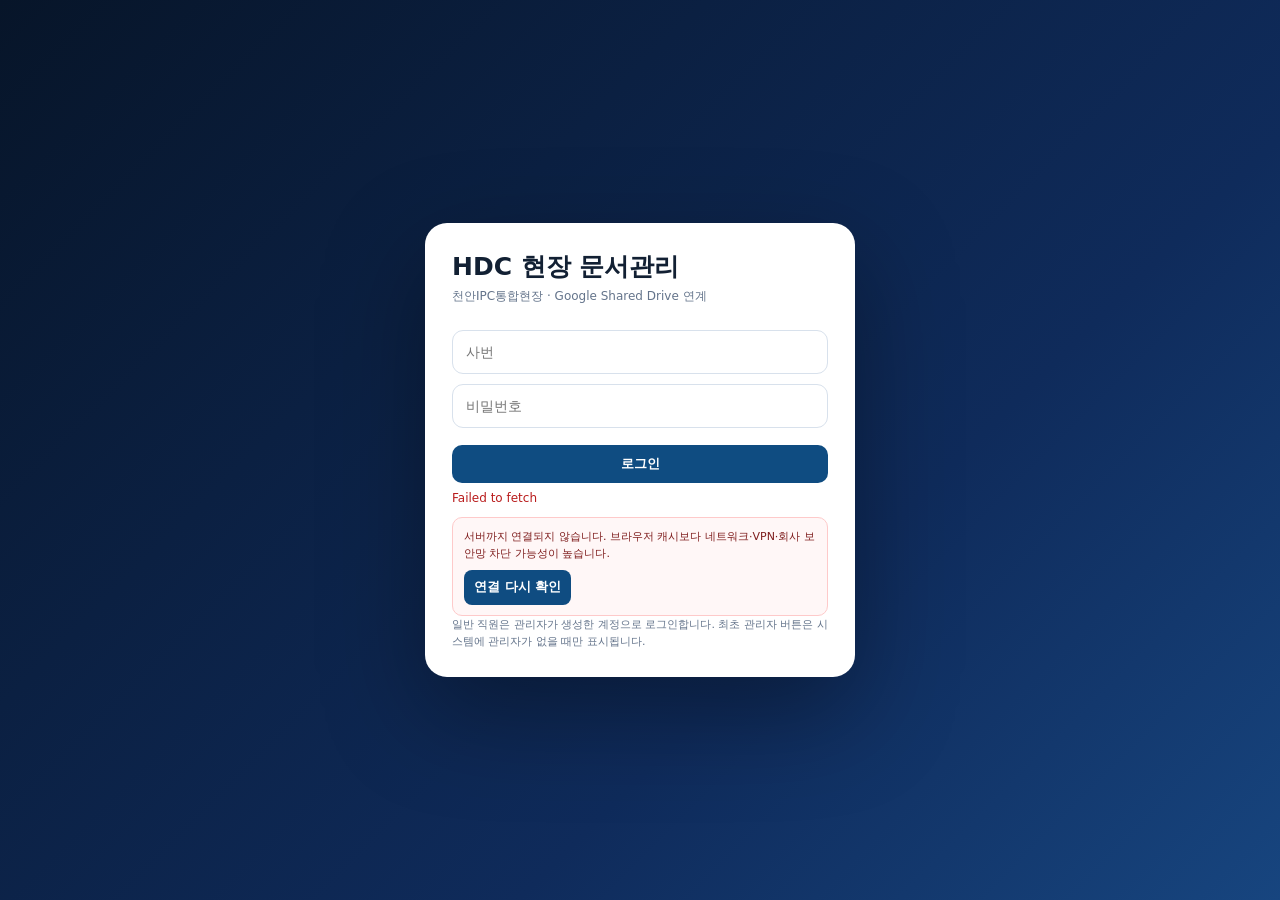
==== commit 520706d7: "Load resilient network guard" ====
--- a/document-management-system-v2/index.html
+++ b/document-management-system-v2/index.html
@@ -225,5 +225,6 @@
 async function saveEdit(){const id=$('editId').value,mode=$('editMode').value,d=docs.find(x=>x.id===id);if(!d)return;const data={title:$('editTitle').value.trim(),document_date:$('editDate').value,work_category:$('editCategory').value,sender:$('editSender').value,receiver:$('editReceiver').value,manager:$('editManager').value,importance:$('editImportance').value,memo:$('editMemo').value};try{if(mode==='resubmit'){const f=new FormData();f.append('action','resubmitDocument');f.append('token',sessionToken);f.append('document_id',id);Object.entries(data).forEach(([k,v])=>f.append(k,v));f.append('approver_employee_no',$('editApprover').value);const file=$('editFile').files[0];if(file)f.append('file',file);await api(f,true)}else await api({action:'updateMetadata',token:sessionToken,document_id:id,...data});editDialog.close();detailDialog.close();await loadAll();toast(mode==='resubmit'?'재상신했습니다.':'문서정보를 수정했습니다.')}catch(e){toast(e.message,'error')}}
 setupNav();setupDrop('inDrop','inFile','IN');setupDrop('outDrop','outFile','OUT');$('inDate').value=$('outDate').value=today();checkSystem();restore();
 </script>
+<script src="./network-guard.js?v=20260904-1"></script>
 </body>
 </html>
